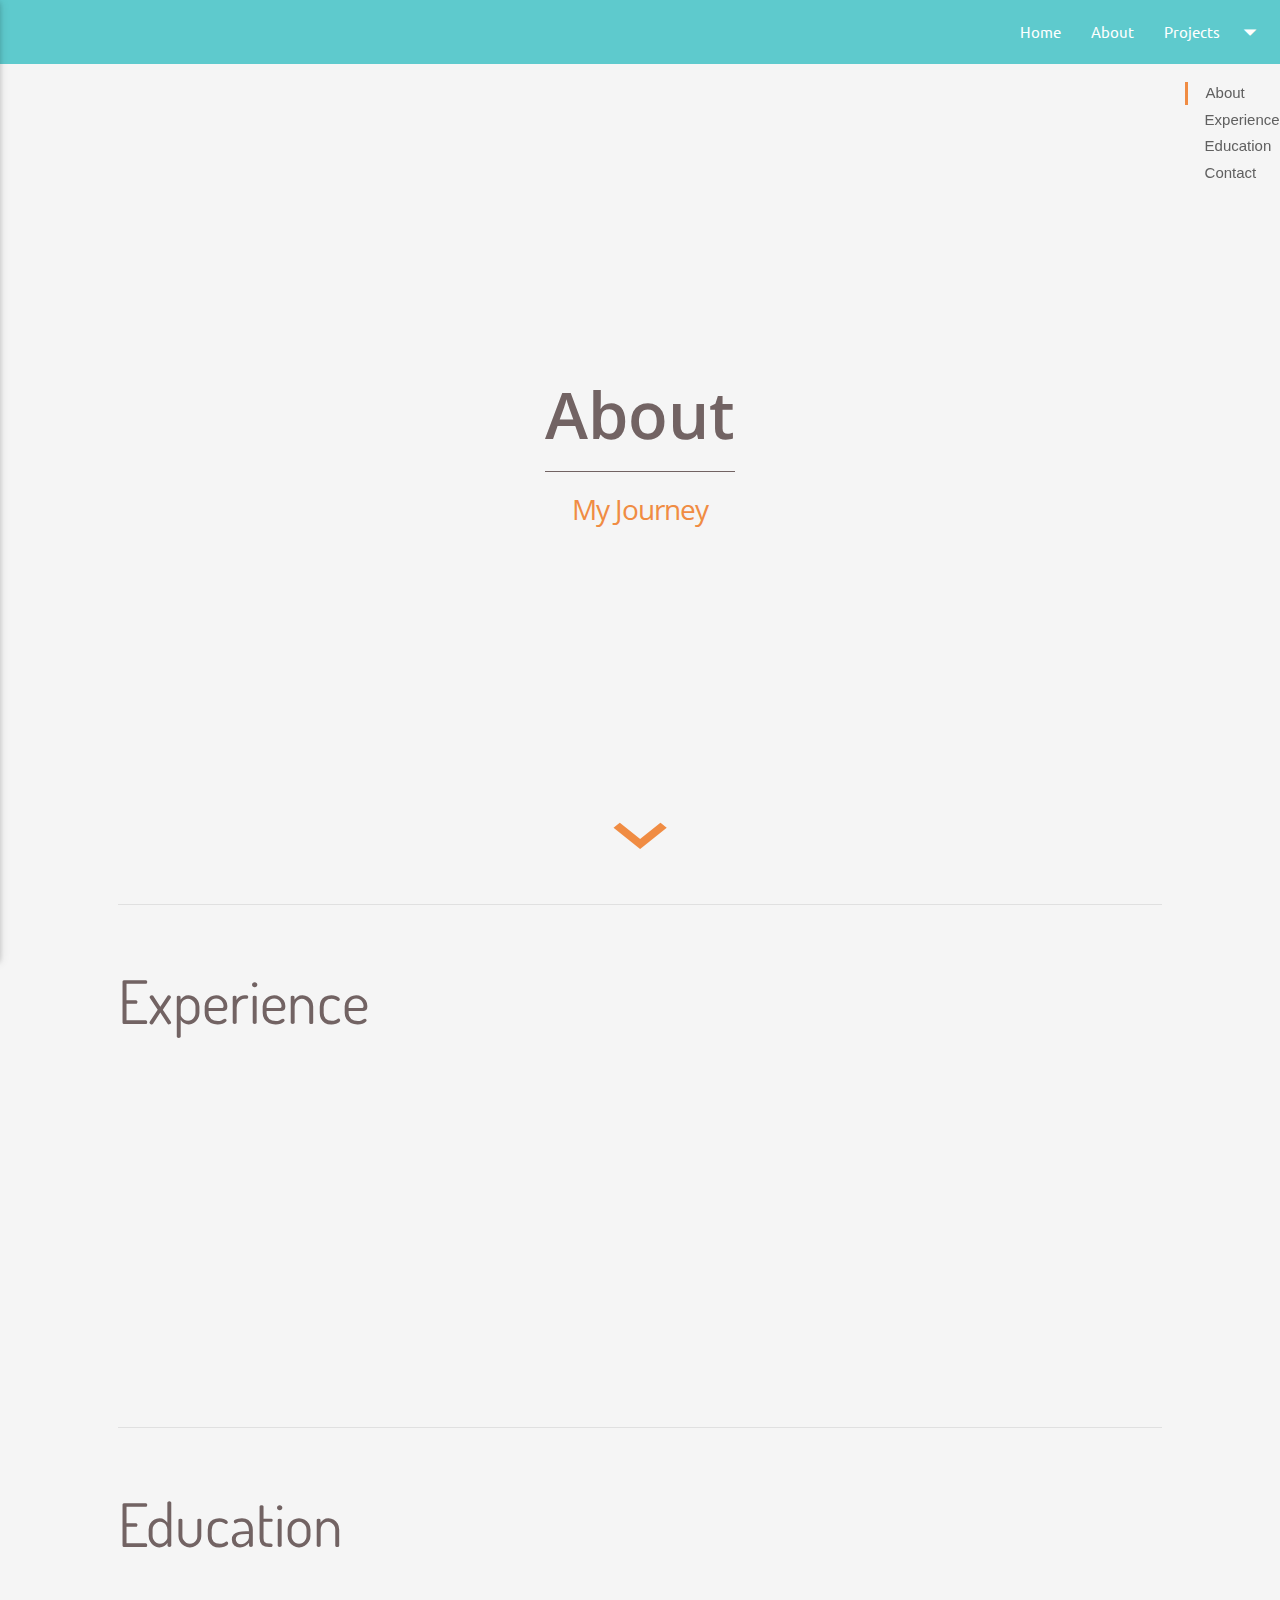
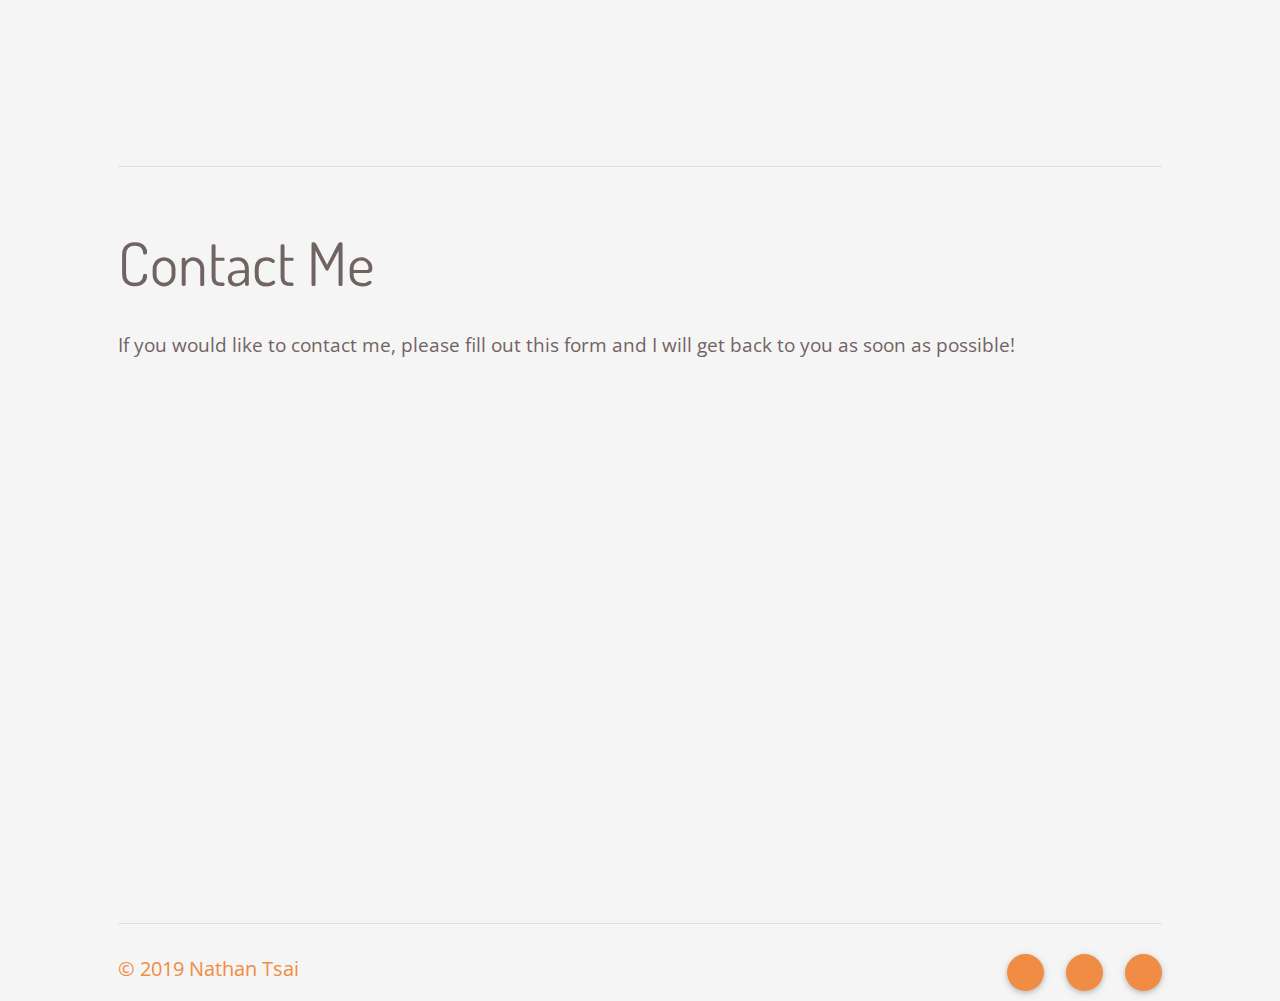
==== about.html @ d1b5c96a "Cleaned up About Me" ====
<!DOCTYPE html>
<html lang="en">

    <!-- Head -->
    <head>
        <!-- Global site tag (gtag.js) - Google Analytics -->
        <script async src="https://www.googletagmanager.com/gtag/js?id=UA-127119073-1"></script>
        <script>
            window.dataLayer = window.dataLayer || [];
            function gtag(){dataLayer.push(arguments);}
            gtag('js', new Date());

            gtag('config', 'UA-127119073-1');
        </script>
        <!-- Resources -->
        <link href="https://fonts.googleapis.com/icon?family=Material+Icons" rel="stylesheet" />
        <link rel="stylesheet" href="lib/font awesome/css/font-awesome.min.css" />
        <link rel="stylesheet" type="text/css" href="https://fonts.googleapis.com/css?family=Ubuntu" />
        <link rel="stylesheet" type="text/css" href="https://fonts.googleapis.com/css?family=Open+Sans" />
        <link rel="stylesheet" type="text/css" href="https://fonts.googleapis.com/css?family=Quicksand" />
        <link rel="stylesheet" type="text/css" href="https://fonts.googleapis.com/css?family=Dosis" />
        <link rel="stylesheet" type="text/css" href="https://fonts.googleapis.com/css?family=Comfortaa" />
        <link rel="stylesheet" type="text/css" href="https://fonts.googleapis.com/css?family=Pontano+Sans" />
        <link rel="stylesheet" type="text/css" href="https://fonts.googleapis.com/css?family=Antic" />
        <link href="https://fonts.googleapis.com/css?family=Oswald:300" rel="stylesheet" />

        <!-- Pinned Tab Image -->
        <link rel="mask-icon" href="images/pinned tab image/square.svg" />

        <!-- Favicon Image -->
        <link rel="shorcut icon" type="image/ico" href="images/pinned tab image/square.png" />
                
        <meta http-equiv="Content-Type" content="text/html; charset=UTF-8" />
        <meta name="viewport" content="width=device-width, initial-scale=1, maximum-scale=1.0" />
        <meta charset='utf-8' />
        <meta content='IE=edge' http-equiv='X-UA-Compatible' />
        <meta content='width=device-width, initial-scale=1' name='viewport' />

        <title>Nathan Tsai</title>

        <!-- CSS -->
        <link href="lib/materialize/css/materialize.css" type="text/css" rel="stylesheet" media="screen,projection" />

        <!-- Fonts and Styles -->
        <link href="css/about.css" type="text/css" rel="stylesheet" />

        <!--  Javascript Resources -->
        <script src="https://ajax.googleapis.com/ajax/libs/jquery/2.1.4/jquery.min.js" type="text/javascript"></script>
        <script src="lib/materialize/js/materialize.js" type="text/javascript"></script>
        <script src="lib/easing/easing.js" type="text/javascript"></script>
        <script src="js/about.js" type="text/javascript"></script>
    </head>

    <!-- Scrollfire Implementation -->
    <script type="text/javascript">
        var options = [
            {selector: '#staggered-Experience', offset: 300, callback: function(el) {
            Materialize.showStaggeredList($(el));
            $("#call-3").velocity({ backgroundColor: "#333", color: "#ef5350" }, {duration: 500});
            } },

            {selector: '#staggered-Mobile-Experience', offset: 150, callback: function(el) {
            Materialize.showStaggeredList($(el));
            $("#call-3").velocity({ backgroundColor: "#333", color: "#ef5350" }, {duration: 500});
            } },

            {selector: '#staggered-Education', offset: 290, callback: function(el) {
            Materialize.showStaggeredList($(el));
            $("#call-3").velocity({ backgroundColor: "#333", color: "#ef5350" }, {duration: 500});
            } },

            {selector: '#staggered-Mobile-Education', offset: 150, callback: function(el) {
            Materialize.showStaggeredList($(el));
            $("#call-3").velocity({ backgroundColor: "#333", color: "#ef5350" }, {duration: 500});
            } },

            {selector: '#staggered-Contact-Form', offset: 300, callback: function(el) {
            Materialize.showStaggeredList($(el));
            $("#call-3").velocity({ backgroundColor: "#333", color: "#ef5350" }, {duration: 500});
            } },

            {selector: '#staggered-Mobile-Contact-Form', offset: 150, callback: function(el) {
            Materialize.showStaggeredList($(el));
            $("#call-3").velocity({ backgroundColor: "#333", color: "#ef5350" }, {duration: 500});
            } }
        ];
        Materialize.scrollFire(options);
    </script>

    <!-- Body -->
    <body class="scrollspy" id="aboutme">

        <!-- Navigation Bar -->
        <div class="navbar-fixed">
            <nav role="navigation">
                <div class="nav-wrapper">
                    <a href="#" data-activates="mobile-demo" class="button-collapse"><i class="material-icons">menu</i></a>
                    
                    <!-- Dropdown Structure -->
                    <div class="ddown">
                        <ul id="projectsDropdown" class="dropdown-content">
                          <li><a href="projects.html#Apps"><font face="Ubuntu">Apps</font><i class="small material-icons right">stay_current_portrait</i></a></li>
                          <li><a href="projects.html#Models"><font face="Ubuntu">Models</font><i class="small material-icons right">timeline</i></a></li>
                          <li><a href="projects.html#Web"><font face="Ubuntu">Web</font><i class="small material-icons right">public</i></a></li>
                          <li><a href="projects.html#Games"><font face="Ubuntu">Games</font><i class="small material-icons right">videogame_asset</i></a></li>
                        </ul>
                    </div>

                    <!-- Navigation Buttons -->
                    <ul class="right hide-on-med-and-down">
                        <li><a href="index.html"><font face="Ubuntu">Home</font></a></li>
                        <li><a href="about.html"><font face="Ubuntu">About</font></a></li>
                        <li><a class="dropdown-button" href="projects.html" data-activates="projectsDropdown"><font face = "Ubuntu">Projects</font><i class="material-icons right">arrow_drop_down</i></a></li>
                    </ul>

                    <!-- Mobile Navigation Buttons -->
                    <ul class="side-nav" id = "mobile-demo">
                        <li><a href="index.html">Home</a></li>
                        <li><a href="about.html">About</a></li>
                        <li><a href="projects.html">Projects</a></li>
                    </ul>
                </div>
            </nav>
        </div>

        <div class="full-screen center-align">
            <h2 class="about-me">About</h2>
            <p class="jff">My Journey</p>
        </div>
        <a class="page-scroll hide-on-med-and-down" href="#experience"><i id="arrow-down" class="material-icons">keyboard_arrow_down</i></a>

        <!-- Table of Contents -->
        <div class="row">
            <div class="col s1"></div>
            <div class="col s10"></div>
            <div class="col s1">
                <div class="toc-wrapper hide-on-med-and-down" id="toc">
                    <ul class="section table-of-contents">
                        <li><a class="page-scroll" href="#aboutme">About</a></li>
                        <li><a class="page-scroll" href="#experience">Experience</a></li>
                        <li><a class="page-scroll" href="#education">Education</a></li>
                        <li><a class="page-scroll" href="#contactme">Contact</a></li>
                    </ul>
                </div>
            </div>            
        </div>

        <!-- Divider -->
        <div class="hide-on-med-and-down row">
            <div class="col l1"></div>
            <div class="col l10">
                <div class="divider"></div>
            </div>
            <div class="col l1"></div>
        </div>
        <div class="row container hide-on-large-only">
            <div class="divider"></div>
        </div>

        <!-- Experience Text -->
        <div class="row">
            <div class="col l1 m1 s0"></div>
            <div class="col l10 m10 s12">
                <h2 class="MyHeader section scrollspy" id="experience">Experience</h2>
                
                <!-- Hide on Mobile Only -->
                <div class="hide-on-med-and-down">
                <ul id="staggered-Experience">
                    <li>
                        <ul class="collapsible collection" data-collapsible="accordion">
                            <li>
                                <div class="collapsible-header"><span class="badge">Aug 2019 – Present</span><i class="material-icons">directions_car</i>Backend Engineer&nbsp |&nbsp Turo</div>
                                <div class="collapsible-body">
                                    <blockquote>
                                        &nbsp Putting the world's 1.5B cars to better use and fundamentally changing the economics of car ownership <br>
                                        &nbsp Visit our <a href="https://turo.com/" target="blank">website</a> for more information
                                    </blockquote>
                                </div>
                            </li>
                    </li>
                    <li>
                            <li>
                                <div class="collapsible-header"><span class="badge">Jun 2018 – Sep 2018</span><i class="material-icons">equalizer</i>Software Engineer Intern&nbsp |&nbsp Qualtrics</div>
                                <div class="collapsible-body">
                                    <blockquote>
                                        &nbsp Summer internship at <a href="https://www.qualtrics.com/" target="blank">Qualtrics</a> working on the CX team <br>
                                        &nbsp Deployed Angular modules for customizable data visualization widgets into production <br>
                                        &nbsp Constructed a generic template generator that dynamically fetches customer-facing data <br>
                                        &nbsp Unit tested Angular components with Mocha and Sinon to achieve 100% test coverage <br>
                                        &nbsp Technologies: Angular, Node, JavaScript, Lodash, Jasmine, Mocha, Chai, JIRA, Git
                                    </blockquote>
                                </div>
                            </li>
                    </li>
                    <li>
                            <li>
                                <div class="collapsible-header"><span class="badge">Apr 2017 – Jun 2018</span><i class="material-icons">security</i>Software Engineer Intern&nbsp |&nbsp Novacoast</div>
                                <div class="collapsible-body">
                                    <blockquote>
                                        &nbsp Built a REST API with Go that queries 2,500+ customer contracts stored in MongoDB <br>
                                        &nbsp Automated customer acquisition processes by integrating with Box and DocuSign APIs <br>
                                        &nbsp Deployed Docker containers to facilitate communication between server and client code <br>
                                        &nbsp Technologies: Golang, JavaScript, Docker, Gitlab, jQuery, Typeahead, HTML, CSS
                                    </blockquote>
                                </div>
                            </li>
                    </li>
                    <li>
                            <li>
                                <div class="collapsible-header"><span class="badge">Sept 2016 – Apr 2017</span><i class="material-icons">filter_drama</i>Web Developer&nbsp |&nbsp The Daily Bruin</div>
                                <div class="collapsible-body">
                                    <blockquote>
                                        &nbsp Transformed research and journalism into informative pages viewed by thousands/day featured on <a href="https://dailybruin.com" target="_blank">The Daily Bruin</a> <br>
                                        &nbsp Designed interactive map elements to allow users to virtually explore UCLA’s campus <br>
                                        &nbsp Implemented lazy loading techniques to dynamically call APIs when data is requested <br>
                                        &nbsp Technologies: JavaScript, jQuery, Bootstrap, Mapbox, Handlebars.js, HTML, CSS
                                    </blockquote>
                                </div>
                            </li>
                    </li>
                    <li>
                            <li>
                                <div class="collapsible-header"><span class="badge">Sept 2015 – Sept 2016</span><i class="material-icons">stay_primary_portrait</i>Mobile Developer&nbsp |&nbsp BuildUCLA</div>
                                <div class="collapsible-body">
                                    <blockquote>
                                        &nbsp Designed the official <a href="https://itunes.apple.com/us/app/ucla-library-system/id1146323952?mt=8" target="blank">UCLA Library App</a> that provides users with real-time catalog data <br>
                                        &nbsp Technologies: Swift 3, Alamofire, GoogleMaps SDK, Google Analytics, CocoaPods 
                                    </blockquote>
                                </div>
                            </li>
                    </li>
                    <li>
                            <li>
                                <div class="collapsible-header"><span class="badge">Jun 2015 – Sep 2015</span><i class="material-icons">call</i>Customer Care Intern&nbsp |&nbsp Citrix Systems</div>
                                <div class="collapsible-body">
                                    <blockquote>
                                        &nbsp Managed a wide workforce of customer care agents with the <a href="https://www.salesforce.com" target="_blank">Salesforce</a> platform <br>
                                        &nbsp Created daily and weekly analytical reports that improved the productivity of the department <br>        
                                        &nbsp Evaluated calls and assessed the effectiveness of the agents’ customer service <br>     
                                        &nbsp Developed training techniques to achieve higher customer satisfaction
                                    </blockquote>
                                </div>
                            </li>
                        </ul>
                    </li>
                </ul>
                </div>

                <!-- Hide on Desktop -->
                <div class="hide-on-large-only">
                <ul id="staggered-Mobile-Experience">
                    <li>
                        <ul class="collapsible collection" data-collapsible="accordion">
                            <li>
                                <div class="collapsible-header"><span class=""></span><i class="material-icons">directions_car</i>Backend Engineer&nbsp |&nbsp Turo</div>
                                <div class="collapsible-body">
                                    <blockquote>
                                        Putting the world's 1.5B cars to better use and fundamentally changing the economics of car ownership <br>
                                        Visit our <a href="https://turo.com/" target="blank">website</a> for more information
                                    </blockquote>
                                </div>
                            </li>
                    </li>
                    <li>
                            <li>
                                <div class="collapsible-header"><span class=""></span><i class="material-icons">equalizer</i>Software Engineer Intern&nbsp |&nbsp Qualtrics</div>
                                <div class="collapsible-body">
                                    <blockquote>
                                        Summer internship at <a href="https://www.qualtrics.com/" target="blank">Qualtrics</a> working on the CX team <br>
                                        Deployed Angular modules for customizable data visualization widgets into production <br>
                                        Constructed a generic template generator that dynamically fetches customer-facing data <br>
                                        Unit tested Angular components with Mocha and Sinon to achieve 100% test coverage <br>
                                        Technologies: Angular, Node, JavaScript, Lodash, Jasmine, Mocha, Chai, JIRA, Git
                                    </blockquote>
                                </div>
                            </li>
                    </li>
                    <li>
                            <li>
                                <div class="collapsible-header"><span class=""></span><i class="material-icons">security</i>Software Engineer Intern&nbsp |&nbsp Novacoast</div>
                                <div class="collapsible-body">
                                    <blockquote>
                                        Built a REST API with Go that queries 2,500+ customer contracts stored in MongoDB <br>
                                        Automated customer acquisition processes by integrating with Box and DocuSign APIs <br>
                                        Deployed Docker containers to facilitate communication between server and client code <br>
                                        Technologies: Golang, JavaScript, Docker, Gitlab, jQuery, Typeahead, HTML, CSS
                                    </blockquote>
                                </div>
                            </li>
                    </li>
                    <li>
                            <li>
                                <div class="collapsible-header"><span class=""></span><i class="material-icons">filter_drama</i>Web Developer&nbsp |&nbsp The Daily Bruin</div>
                                <div class="collapsible-body">
                                    <blockquote>
                                        Transformed research and journalism into informative pages viewed by thousands/day featured on <a href="https://dailybruin.com" target="_blank">The Daily Bruin</a> <br>
                                        Designed interactive map elements to allow users to virtually explore UCLA’s campus <br>
                                        Implemented lazy loading techniques to dynamically call APIs when data is requested <br>
                                        Technologies: JavaScript, jQuery, Bootstrap, Mapbox, Handlebars.js, HTML, CSS
                                    </blockquote>
                                </div>
                            </li>
                    </li>
                    <li>
                            <li>
                                <div class="collapsible-header"><span class=""></span><i class="material-icons">stay_primary_portrait</i>Mobile Developer&nbsp |&nbsp BuildUCLA</div>
                                <div class="collapsible-body">
                                    <blockquote>
                                        Designed the official <a href="https://itunes.apple.com/us/app/ucla-library-system/id1146323952?mt=8" target="blank">UCLA Library App</a> that provides users with real-time catalog data <br>
                                        Technologies: Swift 3, Alamofire, GoogleMaps SDK, Google Analytics, CocoaPods 
                                    </blockquote>
                                </div>
                            </li>
                    </li>
                    <li>
                            <li>
                                <div class="collapsible-header"><span class=""></span><i class="material-icons">call</i>Customer Care Intern&nbsp |&nbsp Citrix Systems</div>
                                <div class="collapsible-body">
                                    <blockquote>
                                        Managed a wide workforce of customer care agents with the <a href="https://www.salesforce.com" target="_blank">Salesforce</a> platform <br>
                                        Created daily and weekly analytical reports that improved the productivity of the department <br>        
                                        Evaluated calls and assessed the effectiveness of the agents’ customer service <br>     
                                        Developed training techniques to achieve higher customer satisfaction
                                    </blockquote>
                                </div>
                            </li>
                        </ul>
                    </li>
                </ul>
                </div>
            </div>
            <div class="col l1 m1 s0"></div>
        </div>

        <!-- Divider -->
        <br></br>
        <div class="hide-on-med-and-down row">
            <div class="col l1"></div>
            <div class="col l10">
                <div class="divider"></div>
            </div>
            <div class="col l1"></div>
        </div>
        <div class="row container hide-on-large-only">
            <div class="divider"></div>
        </div>

        <!-- Education Text -->
        <div class="row">
            <div class="col l1 m1 s0"></div>
            <div class="col l10 m10 s12">
                <h2 class="MyHeader section scrollspy" id="education">Education</h2>
                
                <!-- Hide on Mobile Only -->
                <div class="hide-on-med-and-down">
                <ul id="staggered-Education">
                    <li>
                        <ul class="collapsible collection" data-collapsible="accordion">
                            <li>
                                <div class="collapsible-header"><span class="badge">Sep 2015 – Jun 2019</span><i class="material-icons">school</i>University of California, Los Angeles&nbsp |&nbsp Computer Science</div>
                                <div class="collapsible-body">
                                    <blockquote>           
                                        &nbspGPA: <b>3.64</b> <br>                                
                                        &nbspJoined <a href="https://thetataubruins.org" target="blank">Theta Tau</a>, UCLA's professional co-ed engineering fraternity, which strives for excellence in professionalism, service, and brotherhood <br>
                                        &nbspAttended <a href="https://lahacks.com" target="blank">LA Hacks</a>, an annual 36 hour hackathon, creating a <a href="https://nwtsai.github.io/MarkItPlace/" target="blank">web application</a> from scratch with a team of 3 other UCLA students<br>
                                        &nbspHosted <a href="https://www.ideahacks.la/" target="blank">IDEAHacks</a> (hardware hackathon), community service events to support charities, and professional development workshops <br>
                                        &nbspPerformed on a <a href="https://foundationschoreography.com" target="_blank">Foundations</a> team, where I learned the fundamentals of hip hop and explored its culture <br>
                                        &nbspParticipated in an <a href="https://www.recreation.ucla.edu/competitivesports" target="_blank">Intramural</a> basketball league, where I compete against other UCLA students on a weekly basis
                                    </blockquote>
                                </div>
                            </li>
                    </li>
                    <li>
                            <li>
                                <div class="collapsible-header"><span class="badge">Aug 2011 – Jun 2015</span><i class="material-icons">settings</i>Dos Pueblos High School&nbsp |&nbsp Engineering</div>
                                <div class="collapsible-body">
                                    <blockquote>
                                        &nbspGPA: <b>4.76</b> <br>  
                                        &nbspQualified for the <a href="https://www.firstinspires.org/robotics/frc/" target="_blank">First Robotics Competition</a> (FRC) national championships by winning two state-wide competitions <br>
                                        &nbspAccepted into <a href="https://dpengineering.org/" target="_blank">DPEA</a>, a competitive, hands-on program designed to mentor hand-picked students in the multidisciplinary fields of engineering <br >
                                        &nbspOrganized events for the Asian Student Alliance (ASA) including fundraisers, cultural celebration events, and club trips
                                    </blockquote>
                                </div>
                            </li>
                    </li>
                </ul>
                </div>

                <!-- Hide on Desktop -->
                <div class="hide-on-large-only">
                <ul id="staggered-Mobile-Education">
                    <li>
                        <ul class="collapsible collection" data-collapsible="accordion">
                            <li>
                                <div class="collapsible-header"><span class=""></span><i class="material-icons">school</i>UCLA&nbsp |&nbsp Computer Science</div>
                                <div class="collapsible-body">
                                    <blockquote>      
                                        GPA: <b>3.64</b> <br>                                          
                                        Joined <a href="https://thetataubruins.org" target="blank">Theta Tau</a>, UCLA's professional co-ed engineering fraternity, which strives for excellence in professionalism, service, and brotherhood <br>
                                        Attended <a href="https://lahacks.com" target="blank">LA Hacks</a>, an annual 36 hour hackathon, creating a <a href="https://nwtsai.github.io/MarkItPlace/" target="blank">web application</a> from scratch with a team of 3 other UCLA students<br>
                                        Hosted <a href="https://www.ideahacks.la/" target="blank">IDEAHacks</a> (hardware hackathon), community service events to support charities, and professional development workshops <br>
                                        Performed on a <a href="https://foundationschoreography.com" target="_blank">Foundations</a> team, where I learned the fundamentals of hip hop and explored its culture <br>
                                        Participated in an <a href="https://www.recreation.ucla.edu/competitivesports" target="_blank">Intramural</a> basketball league, where I compete against other UCLA students on a weekly basis
                                    </blockquote>
                                </div>
                            </li>
                    </li>
                    <li>
                            <li>
                                <div class="collapsible-header"><span class=""></span><i class="material-icons">settings</i>Dos Pueblos High School&nbsp |&nbsp Engineering</div>
                                <div class="collapsible-body">
                                    <blockquote>
                                        GPA: <b>4.76</b> <br>
                                        Qualified for the <a href="https://www.firstinspires.org/robotics/frc/" target="_blank">First Robotics Competition</a> (FRC) national championships by winning two state-wide competitions <br>
                                        Accepted into <a href="https://dpengineering.org/" target="_blank">DPEA</a>, a competitive, hands-on program designed to mentor hand-picked students in the multidisciplinary fields of engineering <br >
                                        Organized events for the Asian Student Alliance (ASA) including fundraisers, cultural celebration events, and club trips
                                    </blockquote>
                                </div>
                            </li>
                    </li>
                </ul>
                </div>
            </div>
            <div class="col l1 m1 s0"></div>
        </div>

        <!-- Divider -->
        <br></br>
        <div class="hide-on-med-and-down row">
            <div class="col l1"></div>
            <div class="col l10">
                <div class="divider"></div>
            </div>
            <div class="col l1"></div>
        </div>
        <div class="row container hide-on-large-only">
            <div class="divider"></div>
        </div>

        <!-- Contact Me Text -->
        <div class="row">
            <div class="col l1 m1 s0"></div>
            <div class="col l10 m10 s12">
                <div style="display: inline-block; text-align: justify;">
                    <h2 class = "MyHeader section scrollspy" id="contactme">Contact Me</h2>
                    <p class="MyBody">If you would like to contact me, please fill out this form and I will get back to you as soon as possible!</p>
                </div>
            </div>
            <div class="col l1 m1 s0"></div>
        </div>

        <!-- Contact Me Form, Hide on Mobile-->
        <div class="hide-on-med-and-down">
        <div class="row">
            <div class="col l1"></div>
            <div class="col l10">
                <ul id ="staggered-Contact-Form">
                    <form id ="foo" class="col s12">

                        <div class="row">

                            <!-- Name Section -->
                            <li>
                            <div class="input-field col s12 m6 l6">
                              <i class="material-icons prefix">assignment_ind</i>
                                <input id="name" type="text">
                                <label for="name">Name</label>
                            </div>
                            </li>

                            <!-- Email Section -->
                            <li>
                            <div class="input-field col s12 m6 l6">
                              <i class="material-icons prefix">email</i>
                              <input id="email" type="text">
                              <label for="email">Email</label>
                            </div>
                            </li>

                        </div>

                        <!-- Subject Section -->
                        <div class="row">

                            <li>
                            <div class="input-field col s12">
                              <i class="material-icons prefix">assignment</i>
                              <textarea id="subject" type="text" length="100" class="materialize-textarea"></textarea>
                              <label for="subject">Subject</label>
                            </div>
                            </li>

                        </div>

                        <!-- Message Section -->
                        <div class="row">

                            <li>
                            <div class="input-field col s12">
                              <i class="material-icons prefix">chat</i>
                              <textarea id="message" text="text" length="300" class="materialize-textarea"></textarea>
                              <label for="message">Message</label>
                            </div>
                            </li>

                        </div>

                        <!-- Button -->
                        <div class="row">

                            <li>
                            <div class="col l2 m12 s12">
                                <div id="success"></div>
                                <a onclick="Materialize.toast('Your message has been sent.', 4000)" type="submit" class="btn submit-btn waves-effect waves-light z-depth-1">Submit<i class="material-icons right">send</i></a>
                            </div>
                            <div class="col l10 m0 s0"></div>
                            </li>

                        </div>

                    </form>
                </ul>
            </div>
            <div class="col l1"></div>
        </div>
        </div>

        <!-- Contact Me Form, Hide on Desktop -->
        <div class="hide-on-large-only">
        <div class="row">
           
        <ul id ="staggered-Mobile-Contact-Form">
            <form id ="foo" class="col s12">

                <!-- Vertical Phone Contact Me Form -->
                <div class="hide-on-med-only">
                <div class="row">

                    <!-- Name Section -->
                    <li>
                    <div class="input-field col s12">
                      <i class="material-icons prefix">assignment_ind</i>
                        <input id="name" type="text">
                        <label for="name">Name</label>
                    </div>
                    </li>

                    <!-- Email Section -->
                    <li>
                    <div class="input-field col s12">
                      <i class="material-icons prefix">email</i>
                      <input id="email" type="text">
                      <label for="email">Email</label>
                    </div>
                    </li>

                </div>

                <!-- Subject Section -->
                <div class="row">

                    <li>
                    <div class="input-field col s12">
                      <i class="material-icons prefix">assignment</i>
                      <textarea id="subject" type="text" length="100" class="materialize-textarea"></textarea>
                      <label for="subject">Subject</label>
                    </div>
                    </li>

                </div>

                <!-- Message Section -->
                <div class="row">

                    <li>
                    <div class="input-field col s12">
                      <i class="material-icons prefix">chat</i>
                      <textarea id="message" text="text" length="300" class="materialize-textarea"></textarea>
                      <label for="message">Message</label>
                    </div>
                    </li>

                </div>

                <!-- Button -->
                <div class="row">

                    <li>
                    <div class="col s12 center-align">
                        <div id="success"></div>
                        <a onclick="Materialize.toast('Your message has been sent.', 4000)" type="submit" class="btn submit-btn waves-effect waves-light z-depth-1">Submit<i class="material-icons right">send</i></a>
                    </div>
                    </li>

                </div>
                </div>

                <!-- Horizontal Phone Contact Me Form -->
                <div class="hide-on-small-only">
                <div class="row">
                    <div class="col m1"></div>

                    <div class="col m10">
                    <!-- Name Section -->
                    <li>
                    <div class="input-field col s12 m6 l6">
                      <i class="material-icons prefix">assignment_ind</i>
                        <input id="name" type="text">
                        <label for="name">Name</label>
                    </div>
                    </li>

                    <!-- Email Section -->
                    <li>
                    <div class="input-field col s12 m6 l6">
                      <i class="material-icons prefix">email</i>
                      <input id="email" type="text">
                      <label for="email">Email</label>
                    </div>
                    </li>

                    </div>

                    <div class="col m1"></div>
                </div>

                <!-- Subject Section -->
                <div class="row">
                    <div class="col m1"></div>

                    <div class="col m10">
                    <li>
                    <div class="input-field col s12">
                      <i class="material-icons prefix">assignment</i>
                      <textarea id="subject" type="text" length="100" class="materialize-textarea"></textarea>
                      <label for="subject">Subject</label>
                    </div>
                    </li>
                    </div>

                    <div class="col m1"></div>
                </div>

                <!-- Message Section -->
                <div class="row">
                    <div class="col m1"></div>

                    <div class="col m10">
                    <li>
                    <div class="input-field col s12">
                      <i class="material-icons prefix">chat</i>
                      <textarea id="message" text="text" length="300" class="materialize-textarea"></textarea>
                      <label for="message">Message</label>
                    </div>
                    </li>
                    </div>

                    <div class="col m1"></div>
                </div>

                <!-- Button -->
                <div class="row">

                    <li>
                    <div class="col m1"></div>
                    <div class="col m10">
                        <div id="success"></div>
                        <a onclick="Materialize.toast('Your message has been sent.', 4000)" type="submit" class="btn submit-btn waves-effect waves-light z-depth-1">Submit<i class="material-icons right">send</i></a>
                    </div>
                    <div class="col m1"></div>
                    </li>

                </div>

                </div>
            </form>
        </ul>
        
        </div>
        </div>

        <!-- Divider -->
        <div class="row hide-on-med-and-down">
            <div class="col l1"></div>
            <div class="col l10">
                <br></br>
                <div class="divider"></div>
            </div>
            <div class="col l1"></div>
        </div>
        <div class="row container hide-on-large-only">
            <div class="divider"></div>
        </div>

        <!-- Footer -->
        <div class="row hide-on-med-and-down">
            <div class="col m1"></div>
            <div class="col m5 footer left-align">
                © 2019 Nathan Tsai
            </div>
            <div class="col m5 footer right-align">                
                <a class="btn waves-effect waves-light btn-floating z-depth-1" href="https://www.facebook.com/nathanwtsai" target="_blank"><i class="fa fa-facebook"></i></a>
                <a class="btn waves-effect waves-light btn-floating z-depth-1" href="https://www.instagram.com/nathantsai" target="_blank"><i class="fa fa-instagram"></i></a>
                <a class="btn waves-effect waves-light btn-floating z-depth-1" href="https://www.soundcloud.com/nwtsai" target="_blank"><i class="fa fa-soundcloud"></i></a>
            </div>
            <div class="col m1"></div>
        </div>
        <div class="row hide-on-small-only hide-on-large-only" style="margin-bottom: 20px;">
            <div class="col m1"></div>
            <div class="col m5 footer left-align">
                © 2019 Nathan Tsai
            </div>
            <div class="col m5 footer right-align">                
                <a class="btn waves-effect waves-light btn-floating z-depth-1" href="https://www.facebook.com/nathanwtsai" target="_blank"><i class="fa fa-facebook"></i></a>
                <a class="btn waves-effect waves-light btn-floating z-depth-1" href="https://www.instagram.com/nathantsai" target="_blank"><i class="fa fa-instagram"></i></a>
                <a class="btn waves-effect waves-light btn-floating z-depth-1" href="https://www.soundcloud.com/nwtsai" target="_blank"><i class="fa fa-soundcloud"></i></a>
            </div>
            <div class="col m1"></div>
        </div>
        <div class="row container hide-on-med-and-up">
            <div class="col s12 footer center-align">
                <a class="btn waves-effect waves-light btn-floating z-depth-1" href="https://www.facebook.com/nathanwtsai" target="_blank"><i class="fa fa-facebook"></i></a>
                <a class="btn waves-effect waves-light btn-floating z-depth-1" href="https://www.instagram.com/nathantsai" target="_blank"><i class="fa fa-instagram"></i></a>
                <a class="btn waves-effect waves-light btn-floating z-depth-1" href="https://www.soundcloud.com/nwtsai" target="_blank"><i class="fa fa-soundcloud"></i></a>
            </div>
            <div class="col s12 footer center-align">
                © 2019 Nathan Tsai
            </div>
        </div>
    </body>
</html>
---- css/about.css ----
/* Variables */
:root {
    --orange: #f08c43;
    --darkgrey: #726363;
    --teal: #5ecacd;
    --lightgrey: #f5f5f5;
}

/* Body */
body {
    background-color: var(--lightgrey);
    height: 100vh;
}

/* Nav and Dropdown */
nav {
    box-shadow: none !important;
    background-color: var(--teal) !important;
    position: absolute;
    top: 0px;
}

nav ul li:hover {
    background-color: var(--darkgrey) !important;
}

.dropdown-content {
    background-color: var(--teal) !important;
}

/* Initial Fullscreen Content */
.full-screen {
    height: 91vh;
}

/* Mobile Only */
.about-me {
    font-size: 45px;
    color: var(--darkgrey);
    font-family: "Open Sans";
    font-weight: 600;
    padding-bottom: 20px;
    border-bottom: 1px solid var(--darkgrey);
    margin-top: 30vh;
    display: inline-block;
    letter-spacing: -1px;
}
.jff {
    font-size: 24px;
    color: var(--orange);
    font-family: "Open Sans";
    letter-spacing: -1px;
    font-weight: 0;
    margin-top: -5px;
}
#arrow-down {
    position: absolute;
    bottom: 20px;
    font-size: 85px;
    left: 50%;
    transform: translateX(-50%) scale(1.25, 1);
}

/* Footer */
.footer {
    margin-top: 10px;
    margin-bottom: 10px;
    font-size: 16px;
    font-family: "Open Sans";
    color: var(--orange);
}
.footer i {
    font-size: 20px;
}
.footer a {
    color: var(--lightgrey);
    background-color: var(--orange) !important;
}
.footer a + a {
    margin-left: 17px;
}

/* Custom Header Format For Each Section */
.MyHeader {
    font-size: 60px;
    font-family: "Dosis";
    color: var(--darkgrey);
    text-align: center;
    position: relative;
}

/* Custom Body Format */
.MyBody {
    font-size: 19px;
    font-family: "Open Sans";
    color: var(--darkgrey);
    position: relative;
}

a {
    color: var(--orange);
}

/* Collapsible Format */
.collapsible-body {
    padding-left: 1.83em;
}
.collapsible-header i {
    color: var(--orange);
}
.collapsible-header, .collapsible-body, .badge, .collapsible-body blockquote {
    color: var(--darkgrey);
}

/* Table of Contents */
#toc {
    position: relative;
}

/* Class for when element is above threshold */
.pin-top {
    position: relative;
}

/* Class for when element is below threshold */
.pin-bottom {
    position: relative;
}

/* Class for when element is pinned */
.pinned {
    position: fixed !important;
}

/* Coursework Table Format */
tbody, thead {
    color: var(--darkgrey);
}
thead {
    color: var(--orange);
}

/* INPUT FIELDS */

/* Label Color */
input[type="text"] + label {
    pointer-events: none;
    * {
        pointer-events: all;
    }
}
.input-field label {
    color: var(--darkgrey);
}
.input-field label.active {
    color: var(--orange);
}

/* Label Focus Color */
.input-field input[type=text]:focus + label {
    color: var(--orange);
}

/* Label Underline Focus Color */
.input-field input[type=text]:focus {
    border-bottom: 1px solid var(--orange);
    box-shadow: 0 1px 0 0 var(--orange);
}

/* Valid color */
.input-field input[type=text].valid {
    border-bottom: 1px solid var(--orange);
    box-shadow: 0 1px 0 0 var(--orange);
}

/* Invalid Color */
.input-field input[type=text].invalid {
    border-bottom: 1px solid #000;
    box-shadow: 0 1px 0 0 #000;
}

/* Icon Prefix Focus Color */
.input-field .prefix.active {
    color: var(--orange);
}
.prefix {
    color: var(--darkgrey);
}

.character-counter {
    color: var(--darkgrey);
}

/* Initialize list class to be invisible for ScrollFire Effect */
#staggered-Experience li, #staggered-Mobile-Experience li, 
#staggered-Education li, #staggered-Mobile-Education li,
#staggered-Contact-Form li, #staggered-Mobile-Contact-Form li {
    opacity: 0;
}

.h2 {
    text-align: left;
}

.submit-btn {
    background-color: var(--orange);
    color: var(--lightgrey);
}

/* Desktop */
@media only screen and (min-width: 415px) {
    .about-me {
        font-size: 65px;
        margin-top: 35vh;
        letter-spacing: 0px;
    }
    .jff {
        font-size: 28px;
    }
    .MyHeader {
        text-align: left;
    }
    .footer {
        font-size: 20px;
    }
}
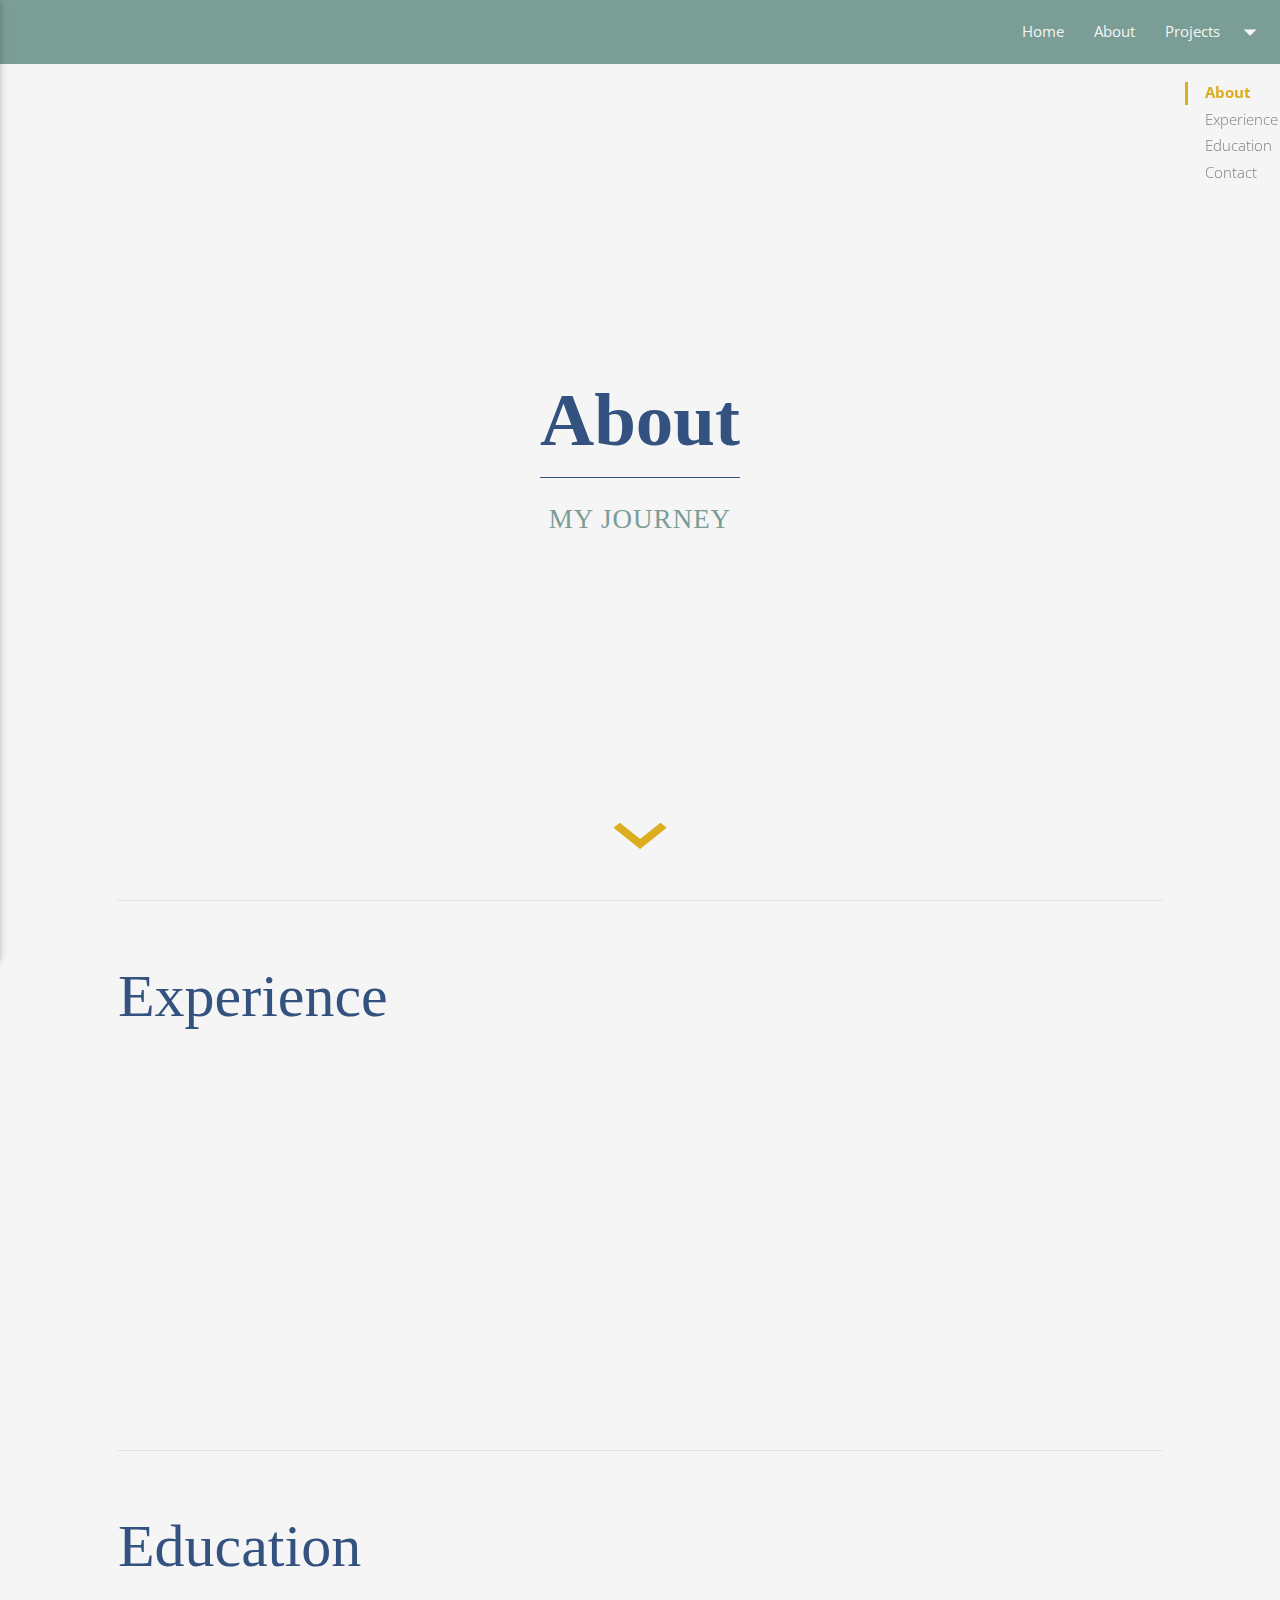
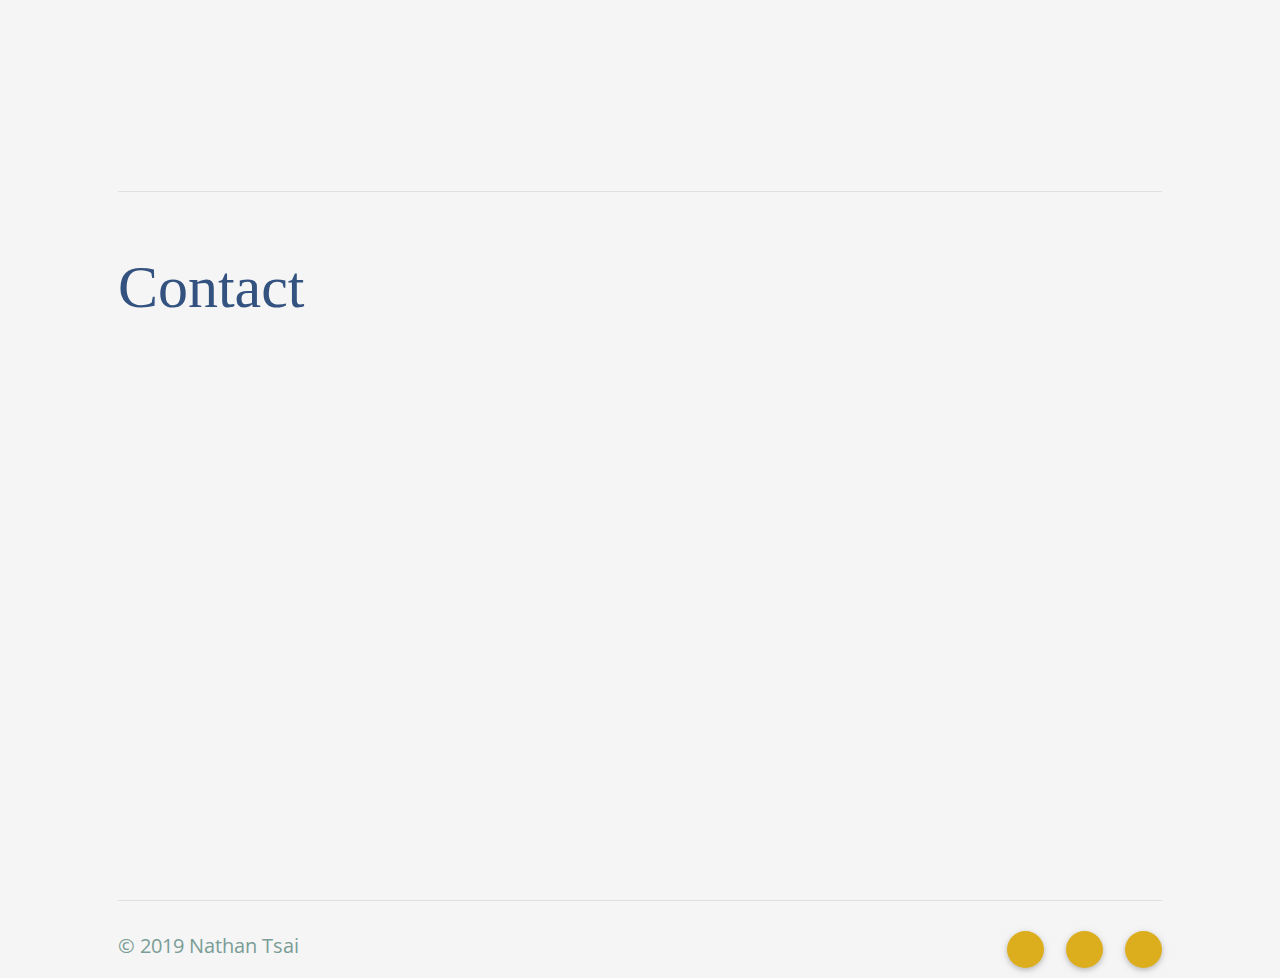
==== commit 9ef1bf7a: "Updated color scheme" ====
--- a/about.html
+++ b/about.html
@@ -16,13 +16,7 @@
         <link href="https://fonts.googleapis.com/icon?family=Material+Icons" rel="stylesheet" />
         <link rel="stylesheet" href="lib/font awesome/css/font-awesome.min.css" />
         <link rel="stylesheet" type="text/css" href="https://fonts.googleapis.com/css?family=Ubuntu" />
-        <link rel="stylesheet" type="text/css" href="https://fonts.googleapis.com/css?family=Open+Sans" />
-        <link rel="stylesheet" type="text/css" href="https://fonts.googleapis.com/css?family=Quicksand" />
-        <link rel="stylesheet" type="text/css" href="https://fonts.googleapis.com/css?family=Dosis" />
-        <link rel="stylesheet" type="text/css" href="https://fonts.googleapis.com/css?family=Comfortaa" />
-        <link rel="stylesheet" type="text/css" href="https://fonts.googleapis.com/css?family=Pontano+Sans" />
-        <link rel="stylesheet" type="text/css" href="https://fonts.googleapis.com/css?family=Antic" />
-        <link href="https://fonts.googleapis.com/css?family=Oswald:300" rel="stylesheet" />
+        <link rel="stylesheet" type="text/css" href="https://fonts.googleapis.com/css?family=Open+Sans:300,400,500,600,700" />
 
         <!-- Pinned Tab Image -->
         <link rel="mask-icon" href="images/pinned tab image/square.svg" />
@@ -99,25 +93,25 @@
                     <!-- Dropdown Structure -->
                     <div class="ddown">
                         <ul id="projectsDropdown" class="dropdown-content">
-                          <li><a href="projects.html#Apps"><font face="Ubuntu">Apps</font><i class="small material-icons right">stay_current_portrait</i></a></li>
-                          <li><a href="projects.html#Models"><font face="Ubuntu">Models</font><i class="small material-icons right">timeline</i></a></li>
-                          <li><a href="projects.html#Web"><font face="Ubuntu">Web</font><i class="small material-icons right">public</i></a></li>
-                          <li><a href="projects.html#Games"><font face="Ubuntu">Games</font><i class="small material-icons right">videogame_asset</i></a></li>
+                          <li><a href="projects.html#Apps"><span class="MyNav">Apps</span><i class="small material-icons right">stay_current_portrait</i></a></li>
+                          <li><a href="projects.html#Models"><span class="MyNav">Models</span><i class="small material-icons right">timeline</i></a></li>
+                          <li><a href="projects.html#Web"><span class="MyNav">Web</span><i class="small material-icons right">public</i></a></li>
+                          <li><a href="projects.html#Games"><span class="MyNav">Games</span><i class="small material-icons right">videogame_asset</i></a></li>
                         </ul>
                     </div>
 
                     <!-- Navigation Buttons -->
                     <ul class="right hide-on-med-and-down">
-                        <li><a href="index.html"><font face="Ubuntu">Home</font></a></li>
-                        <li><a href="about.html"><font face="Ubuntu">About</font></a></li>
-                        <li><a class="dropdown-button" href="projects.html" data-activates="projectsDropdown"><font face = "Ubuntu">Projects</font><i class="material-icons right">arrow_drop_down</i></a></li>
+                        <li><a class="MyNav" href="index.html">Home</a></li>
+                        <li><a class="MyNav" href="about.html">About</a></li>
+                        <li><a class="MyNav dropdown-button" href="projects.html" data-activates="projectsDropdown">Projects<i class="material-icons right">arrow_drop_down</i></a></li>
                     </ul>
 
                     <!-- Mobile Navigation Buttons -->
                     <ul class="side-nav" id = "mobile-demo">
-                        <li><a href="index.html">Home</a></li>
-                        <li><a href="about.html">About</a></li>
-                        <li><a href="projects.html">Projects</a></li>
+                        <li><a class="MyNav" href="index.html">Home</a></li>
+                        <li><a class="MyNav" href="about.html">About</a></li>
+                        <li><a class="MyNav" href="projects.html">Projects</a></li>
                     </ul>
                 </div>
             </nav>
@@ -125,25 +119,9 @@
 
         <div class="full-screen center-align">
             <h2 class="about-me">About</h2>
-            <p class="jff">My Journey</p>
+            <p class="jff">MY JOURNEY</p>
         </div>
         <a class="page-scroll hide-on-med-and-down" href="#experience"><i id="arrow-down" class="material-icons">keyboard_arrow_down</i></a>
-
-        <!-- Table of Contents -->
-        <div class="row">
-            <div class="col s1"></div>
-            <div class="col s10"></div>
-            <div class="col s1">
-                <div class="toc-wrapper hide-on-med-and-down" id="toc">
-                    <ul class="section table-of-contents">
-                        <li><a class="page-scroll" href="#aboutme">About</a></li>
-                        <li><a class="page-scroll" href="#experience">Experience</a></li>
-                        <li><a class="page-scroll" href="#education">Education</a></li>
-                        <li><a class="page-scroll" href="#contactme">Contact</a></li>
-                    </ul>
-                </div>
-            </div>            
-        </div>
 
         <!-- Divider -->
         <div class="hide-on-med-and-down row">
@@ -169,9 +147,14 @@
                     <li>
                         <ul class="collapsible collection" data-collapsible="accordion">
                             <li>
-                                <div class="collapsible-header"><span class="badge">Aug 2019 – Present</span><i class="material-icons">directions_car</i>Backend Engineer&nbsp |&nbsp Turo</div>
-                                <div class="collapsible-body">
-                                    <blockquote>
+                                <div class="MyBody collapsible-header">
+                                    <i class="material-icons">directions_car</i>
+                                    Backend Engineer
+                                    <span class="MyBadge new badge" data-badge-caption="">Turo</span>
+                                    <span class="badge">Aug 2019 – Present</span>
+                                </div>
+                                <div class="collapsible-body">
+                                    <blockquote class="MyBody">
                                         &nbsp Putting the world's 1.5B cars to better use and fundamentally changing the economics of car ownership <br>
                                         &nbsp Visit our <a href="https://turo.com/" target="blank">website</a> for more information
                                     </blockquote>
@@ -180,9 +163,14 @@
                     </li>
                     <li>
                             <li>
-                                <div class="collapsible-header"><span class="badge">Jun 2018 – Sep 2018</span><i class="material-icons">equalizer</i>Software Engineer Intern&nbsp |&nbsp Qualtrics</div>
-                                <div class="collapsible-body">
-                                    <blockquote>
+                                <div class="MyBody collapsible-header">
+                                    <i class="material-icons">equalizer</i>
+                                    Software Engineer Intern
+                                    <span class="MyBadge new badge" data-badge-caption="">Qualtrics</span>
+                                    <span class="badge">Jun 2018 – Sep 2018</span>
+                                </div>
+                                <div class="collapsible-body">
+                                    <blockquote class="MyBody">
                                         &nbsp Summer internship at <a href="https://www.qualtrics.com/" target="blank">Qualtrics</a> working on the CX team <br>
                                         &nbsp Deployed Angular modules for customizable data visualization widgets into production <br>
                                         &nbsp Constructed a generic template generator that dynamically fetches customer-facing data <br>
@@ -194,9 +182,14 @@
                     </li>
                     <li>
                             <li>
-                                <div class="collapsible-header"><span class="badge">Apr 2017 – Jun 2018</span><i class="material-icons">security</i>Software Engineer Intern&nbsp |&nbsp Novacoast</div>
-                                <div class="collapsible-body">
-                                    <blockquote>
+                                <div class="MyBody collapsible-header">
+                                    <i class="material-icons">security</i>
+                                    Software Engineer Intern
+                                    <span class="MyBadge new badge" data-badge-caption="">Novacoast</span>
+                                    <span class="badge">Apr 2017 – Jun 2018</span>
+                                </div>
+                                <div class="collapsible-body">
+                                    <blockquote class="MyBody">
                                         &nbsp Built a REST API with Go that queries 2,500+ customer contracts stored in MongoDB <br>
                                         &nbsp Automated customer acquisition processes by integrating with Box and DocuSign APIs <br>
                                         &nbsp Deployed Docker containers to facilitate communication between server and client code <br>
@@ -207,9 +200,14 @@
                     </li>
                     <li>
                             <li>
-                                <div class="collapsible-header"><span class="badge">Sept 2016 – Apr 2017</span><i class="material-icons">filter_drama</i>Web Developer&nbsp |&nbsp The Daily Bruin</div>
-                                <div class="collapsible-body">
-                                    <blockquote>
+                                <div class="MyBody collapsible-header">
+                                    <i class="material-icons">filter_drama</i>
+                                    Web Developer
+                                    <span class="MyBadge new badge" data-badge-caption="">Daily Bruin</span>
+                                    <span class="badge">Sept 2016 – Apr 2017</span>
+                                </div>
+                                <div class="collapsible-body">
+                                    <blockquote class="MyBody">
                                         &nbsp Transformed research and journalism into informative pages viewed by thousands/day featured on <a href="https://dailybruin.com" target="_blank">The Daily Bruin</a> <br>
                                         &nbsp Designed interactive map elements to allow users to virtually explore UCLA’s campus <br>
                                         &nbsp Implemented lazy loading techniques to dynamically call APIs when data is requested <br>
@@ -220,9 +218,14 @@
                     </li>
                     <li>
                             <li>
-                                <div class="collapsible-header"><span class="badge">Sept 2015 – Sept 2016</span><i class="material-icons">stay_primary_portrait</i>Mobile Developer&nbsp |&nbsp BuildUCLA</div>
-                                <div class="collapsible-body">
-                                    <blockquote>
+                                <div class="MyBody collapsible-header">
+                                    <i class="material-icons">stay_primary_portrait</i>
+                                    Mobile Developer
+                                    <span class="MyBadge new badge" data-badge-caption="">BuildUCLA</span>
+                                    <span class="badge">Sept 2015 – Sept 2016</span>
+                                </div>
+                                <div class="collapsible-body">
+                                    <blockquote class="MyBody">
                                         &nbsp Designed the official <a href="https://itunes.apple.com/us/app/ucla-library-system/id1146323952?mt=8" target="blank">UCLA Library App</a> that provides users with real-time catalog data <br>
                                         &nbsp Technologies: Swift 3, Alamofire, GoogleMaps SDK, Google Analytics, CocoaPods 
                                     </blockquote>
@@ -231,9 +234,14 @@
                     </li>
                     <li>
                             <li>
-                                <div class="collapsible-header"><span class="badge">Jun 2015 – Sep 2015</span><i class="material-icons">call</i>Customer Care Intern&nbsp |&nbsp Citrix Systems</div>
-                                <div class="collapsible-body">
-                                    <blockquote>
+                                <div class="MyBody collapsible-header">
+                                    <i class="material-icons">call</i>
+                                    Customer Care Intern
+                                    <span class="MyBadge new badge" data-badge-caption="">Citrix</span>
+                                    <span class="badge">Jun 2015 – Sep 2015</span>
+                                </div>
+                                <div class="collapsible-body">
+                                    <blockquote class="MyBody">
                                         &nbsp Managed a wide workforce of customer care agents with the <a href="https://www.salesforce.com" target="_blank">Salesforce</a> platform <br>
                                         &nbsp Created daily and weekly analytical reports that improved the productivity of the department <br>        
                                         &nbsp Evaluated calls and assessed the effectiveness of the agents’ customer service <br>     
@@ -252,9 +260,14 @@
                     <li>
                         <ul class="collapsible collection" data-collapsible="accordion">
                             <li>
-                                <div class="collapsible-header"><span class=""></span><i class="material-icons">directions_car</i>Backend Engineer&nbsp |&nbsp Turo</div>
-                                <div class="collapsible-body">
-                                    <blockquote>
+                                <div class="MyBody collapsible-header">
+                                    <span class=""></span>
+                                    <i class="material-icons">directions_car</i>
+                                    Backend Engineer
+                                    <span class="MyBadge new badge" data-badge-caption="">Turo</span>
+                                </div>
+                                <div class="collapsible-body">
+                                    <blockquote class="MyBody">
                                         Putting the world's 1.5B cars to better use and fundamentally changing the economics of car ownership <br>
                                         Visit our <a href="https://turo.com/" target="blank">website</a> for more information
                                     </blockquote>
@@ -263,9 +276,14 @@
                     </li>
                     <li>
                             <li>
-                                <div class="collapsible-header"><span class=""></span><i class="material-icons">equalizer</i>Software Engineer Intern&nbsp |&nbsp Qualtrics</div>
-                                <div class="collapsible-body">
-                                    <blockquote>
+                                <div class="MyBody collapsible-header">
+                                    <span class=""></span>
+                                    <i class="material-icons">equalizer</i>
+                                    Software Engineer Intern
+                                    <span class="MyBadge new badge" data-badge-caption="">Qualtrics</span>
+                                </div>
+                                <div class="collapsible-body">
+                                    <blockquote class="MyBody">
                                         Summer internship at <a href="https://www.qualtrics.com/" target="blank">Qualtrics</a> working on the CX team <br>
                                         Deployed Angular modules for customizable data visualization widgets into production <br>
                                         Constructed a generic template generator that dynamically fetches customer-facing data <br>
@@ -277,9 +295,14 @@
                     </li>
                     <li>
                             <li>
-                                <div class="collapsible-header"><span class=""></span><i class="material-icons">security</i>Software Engineer Intern&nbsp |&nbsp Novacoast</div>
-                                <div class="collapsible-body">
-                                    <blockquote>
+                                <div class="MyBody collapsible-header">
+                                    <span class=""></span>
+                                    <i class="material-icons">security</i>
+                                    Software Engineer Intern
+                                    <span class="MyBadge new badge" data-badge-caption="">Novacoast</span>
+                                </div>
+                                <div class="collapsible-body">
+                                    <blockquote class="MyBody">
                                         Built a REST API with Go that queries 2,500+ customer contracts stored in MongoDB <br>
                                         Automated customer acquisition processes by integrating with Box and DocuSign APIs <br>
                                         Deployed Docker containers to facilitate communication between server and client code <br>
@@ -290,9 +313,14 @@
                     </li>
                     <li>
                             <li>
-                                <div class="collapsible-header"><span class=""></span><i class="material-icons">filter_drama</i>Web Developer&nbsp |&nbsp The Daily Bruin</div>
-                                <div class="collapsible-body">
-                                    <blockquote>
+                                <div class="MyBody collapsible-header">
+                                    <span class=""></span>
+                                    <i class="material-icons">filter_drama</i>
+                                    Web Developer
+                                    <span class="MyBadge new badge" data-badge-caption="">Daily Bruin</span>
+                                </div>
+                                <div class="collapsible-body">
+                                    <blockquote class="MyBody">
                                         Transformed research and journalism into informative pages viewed by thousands/day featured on <a href="https://dailybruin.com" target="_blank">The Daily Bruin</a> <br>
                                         Designed interactive map elements to allow users to virtually explore UCLA’s campus <br>
                                         Implemented lazy loading techniques to dynamically call APIs when data is requested <br>
@@ -303,9 +331,14 @@
                     </li>
                     <li>
                             <li>
-                                <div class="collapsible-header"><span class=""></span><i class="material-icons">stay_primary_portrait</i>Mobile Developer&nbsp |&nbsp BuildUCLA</div>
-                                <div class="collapsible-body">
-                                    <blockquote>
+                                <div class="MyBody collapsible-header">
+                                    <span class=""></span>
+                                    <i class="material-icons">stay_primary_portrait</i>
+                                    Mobile Developer
+                                    <span class="MyBadge new badge" data-badge-caption="">BuildUCLA</span>
+                                </div>
+                                <div class="collapsible-body">
+                                    <blockquote class="MyBody">
                                         Designed the official <a href="https://itunes.apple.com/us/app/ucla-library-system/id1146323952?mt=8" target="blank">UCLA Library App</a> that provides users with real-time catalog data <br>
                                         Technologies: Swift 3, Alamofire, GoogleMaps SDK, Google Analytics, CocoaPods 
                                     </blockquote>
@@ -314,9 +347,14 @@
                     </li>
                     <li>
                             <li>
-                                <div class="collapsible-header"><span class=""></span><i class="material-icons">call</i>Customer Care Intern&nbsp |&nbsp Citrix Systems</div>
-                                <div class="collapsible-body">
-                                    <blockquote>
+                                <div class="MyBody collapsible-header">
+                                    <span class=""></span>
+                                    <i class="material-icons">call</i>
+                                    Customer Care Intern
+                                    <span class="MyBadge new badge" data-badge-caption="">Citrix</span>
+                                </div>
+                                <div class="collapsible-body">
+                                    <blockquote class="MyBody">
                                         Managed a wide workforce of customer care agents with the <a href="https://www.salesforce.com" target="_blank">Salesforce</a> platform <br>
                                         Created daily and weekly analytical reports that improved the productivity of the department <br>        
                                         Evaluated calls and assessed the effectiveness of the agents’ customer service <br>     
@@ -330,6 +368,22 @@
                 </div>
             </div>
             <div class="col l1 m1 s0"></div>
+        </div>
+
+        <!-- Table of Contents -->
+        <div class="row">
+            <div class="col s1"></div>
+            <div class="col s10"></div>
+            <div class="col s1">
+                <div class="toc-wrapper hide-on-med-and-down" id="toc">
+                    <ul class="section table-of-contents">
+                        <li><a class="MyBody page-scroll" href="#aboutme">About</a></li>
+                        <li><a class="MyBody page-scroll" href="#experience">Experience</a></li>
+                        <li><a class="MyBody page-scroll" href="#education">Education</a></li>
+                        <li><a class="MyBody page-scroll" href="#contactme">Contact</a></li>
+                    </ul>
+                </div>
+            </div>            
         </div>
 
         <!-- Divider -->
@@ -357,27 +411,35 @@
                     <li>
                         <ul class="collapsible collection" data-collapsible="accordion">
                             <li>
-                                <div class="collapsible-header"><span class="badge">Sep 2015 – Jun 2019</span><i class="material-icons">school</i>University of California, Los Angeles&nbsp |&nbsp Computer Science</div>
-                                <div class="collapsible-body">
-                                    <blockquote>           
-                                        &nbspGPA: <b>3.64</b> <br>                                
+                                <div class="MyBody collapsible-header">
+                                    <span class="badge">Sep 2015 – Jun 2019</span>
+                                    <i class="material-icons">school</i>
+                                    Computer Science
+                                    <span class="MyBadge new badge" data-badge-caption="">UCLA</span>
+                                </div>
+                                <div class="collapsible-body">
+                                    <blockquote class="MyBody">           
+                                        &nbsp<b>GPA: 3.64</b> <br>                                
                                         &nbspJoined <a href="https://thetataubruins.org" target="blank">Theta Tau</a>, UCLA's professional co-ed engineering fraternity, which strives for excellence in professionalism, service, and brotherhood <br>
                                         &nbspAttended <a href="https://lahacks.com" target="blank">LA Hacks</a>, an annual 36 hour hackathon, creating a <a href="https://nwtsai.github.io/MarkItPlace/" target="blank">web application</a> from scratch with a team of 3 other UCLA students<br>
-                                        &nbspHosted <a href="https://www.ideahacks.la/" target="blank">IDEAHacks</a> (hardware hackathon), community service events to support charities, and professional development workshops <br>
-                                        &nbspPerformed on a <a href="https://foundationschoreography.com" target="_blank">Foundations</a> team, where I learned the fundamentals of hip hop and explored its culture <br>
-                                        &nbspParticipated in an <a href="https://www.recreation.ucla.edu/competitivesports" target="_blank">Intramural</a> basketball league, where I compete against other UCLA students on a weekly basis
-                                    </blockquote>
-                                </div>
-                            </li>
-                    </li>
-                    <li>
-                            <li>
-                                <div class="collapsible-header"><span class="badge">Aug 2011 – Jun 2015</span><i class="material-icons">settings</i>Dos Pueblos High School&nbsp |&nbsp Engineering</div>
-                                <div class="collapsible-body">
-                                    <blockquote>
-                                        &nbspGPA: <b>4.76</b> <br>  
+                                        &nbspHosted <a href="https://www.ideahacks.la/" target="blank">IDEAHacks</a> (hardware hackathon), community service events to support charities, and professional development workshops
+                                    </blockquote>
+                                </div>
+                            </li>
+                    </li>
+                    <li>
+                            <li>
+                                <div class="MyBody collapsible-header">
+                                    <span class="badge">Aug 2011 – Jun 2015</span>
+                                    <i class="material-icons">import_contacts</i>
+                                    Engineering Academy
+                                    <span class="MyBadge new badge" data-badge-caption="">DPHS</span>
+                                </div>
+                                <div class="collapsible-body">
+                                    <blockquote class="MyBody">
+                                        &nbsp<b>GPA: 4.76</b> <br>
+                                        &nbspAccepted into <a href="https://dpengineering.org/" target="_blank">DPEA</a>, a competitive, hands-on program designed to mentor hand-picked students in the multidisciplinary fields of engineering <br>
                                         &nbspQualified for the <a href="https://www.firstinspires.org/robotics/frc/" target="_blank">First Robotics Competition</a> (FRC) national championships by winning two state-wide competitions <br>
-                                        &nbspAccepted into <a href="https://dpengineering.org/" target="_blank">DPEA</a>, a competitive, hands-on program designed to mentor hand-picked students in the multidisciplinary fields of engineering <br >
                                         &nbspOrganized events for the Asian Student Alliance (ASA) including fundraisers, cultural celebration events, and club trips
                                     </blockquote>
                                 </div>
@@ -392,27 +454,35 @@
                     <li>
                         <ul class="collapsible collection" data-collapsible="accordion">
                             <li>
-                                <div class="collapsible-header"><span class=""></span><i class="material-icons">school</i>UCLA&nbsp |&nbsp Computer Science</div>
-                                <div class="collapsible-body">
-                                    <blockquote>      
-                                        GPA: <b>3.64</b> <br>                                          
+                                <div class="MyBody collapsible-header">
+                                    <span class=""></span>
+                                    <i class="material-icons">school</i>
+                                    Computer Science
+                                    <span class="MyBadge new badge" data-badge-caption="">UCLA</span>
+                                </div>
+                                <div class="collapsible-body">
+                                    <blockquote class="MyBody">      
+                                        <b>GPA: 3.64</b> <br>                                          
                                         Joined <a href="https://thetataubruins.org" target="blank">Theta Tau</a>, UCLA's professional co-ed engineering fraternity, which strives for excellence in professionalism, service, and brotherhood <br>
                                         Attended <a href="https://lahacks.com" target="blank">LA Hacks</a>, an annual 36 hour hackathon, creating a <a href="https://nwtsai.github.io/MarkItPlace/" target="blank">web application</a> from scratch with a team of 3 other UCLA students<br>
-                                        Hosted <a href="https://www.ideahacks.la/" target="blank">IDEAHacks</a> (hardware hackathon), community service events to support charities, and professional development workshops <br>
-                                        Performed on a <a href="https://foundationschoreography.com" target="_blank">Foundations</a> team, where I learned the fundamentals of hip hop and explored its culture <br>
-                                        Participated in an <a href="https://www.recreation.ucla.edu/competitivesports" target="_blank">Intramural</a> basketball league, where I compete against other UCLA students on a weekly basis
-                                    </blockquote>
-                                </div>
-                            </li>
-                    </li>
-                    <li>
-                            <li>
-                                <div class="collapsible-header"><span class=""></span><i class="material-icons">settings</i>Dos Pueblos High School&nbsp |&nbsp Engineering</div>
-                                <div class="collapsible-body">
-                                    <blockquote>
-                                        GPA: <b>4.76</b> <br>
+                                        Hosted <a href="https://www.ideahacks.la/" target="blank">IDEAHacks</a> (hardware hackathon), community service events to support charities, and professional development workshops
+                                    </blockquote>
+                                </div>
+                            </li>
+                    </li>
+                    <li>
+                            <li>
+                                <div class="MyBody collapsible-header">
+                                    <span class=""></span>
+                                    <i class="material-icons">import_contacts</i>
+                                    Engineering Academy
+                                    <span class="MyBadge new badge" data-badge-caption="">DPHS</span>
+                                </div>
+                                <div class="collapsible-body">
+                                    <blockquote class="MyBody">
+                                        <b>GPA: 4.76</b> <br>
+                                        Accepted into <a href="https://dpengineering.org/" target="_blank">DPEA</a>, a competitive, hands-on program designed to mentor hand-picked students in the multidisciplinary fields of engineering <br>
                                         Qualified for the <a href="https://www.firstinspires.org/robotics/frc/" target="_blank">First Robotics Competition</a> (FRC) national championships by winning two state-wide competitions <br>
-                                        Accepted into <a href="https://dpengineering.org/" target="_blank">DPEA</a>, a competitive, hands-on program designed to mentor hand-picked students in the multidisciplinary fields of engineering <br >
                                         Organized events for the Asian Student Alliance (ASA) including fundraisers, cultural celebration events, and club trips
                                     </blockquote>
                                 </div>
@@ -441,10 +511,7 @@
         <div class="row">
             <div class="col l1 m1 s0"></div>
             <div class="col l10 m10 s12">
-                <div style="display: inline-block; text-align: justify;">
-                    <h2 class = "MyHeader section scrollspy" id="contactme">Contact Me</h2>
-                    <p class="MyBody">If you would like to contact me, please fill out this form and I will get back to you as soon as possible!</p>
-                </div>
+                <h2 class="MyHeader section scrollspy" id="contactme">Contact</h2>
             </div>
             <div class="col l1 m1 s0"></div>
         </div>
@@ -462,9 +529,9 @@
                             <!-- Name Section -->
                             <li>
                             <div class="input-field col s12 m6 l6">
-                              <i class="material-icons prefix">assignment_ind</i>
+                                <i class="material-icons prefix">assignment_ind</i>
                                 <input id="name" type="text">
-                                <label for="name">Name</label>
+                                <label class="MyBody" for="name">Name</label>
                             </div>
                             </li>
 
@@ -473,7 +540,7 @@
                             <div class="input-field col s12 m6 l6">
                               <i class="material-icons prefix">email</i>
                               <input id="email" type="text">
-                              <label for="email">Email</label>
+                              <label class="MyBody" for="email">Email</label>
                             </div>
                             </li>
 
@@ -486,7 +553,7 @@
                             <div class="input-field col s12">
                               <i class="material-icons prefix">assignment</i>
                               <textarea id="subject" type="text" length="100" class="materialize-textarea"></textarea>
-                              <label for="subject">Subject</label>
+                              <label class="MyBody" for="subject">Subject</label>
                             </div>
                             </li>
 
@@ -499,7 +566,7 @@
                             <div class="input-field col s12">
                               <i class="material-icons prefix">chat</i>
                               <textarea id="message" text="text" length="300" class="materialize-textarea"></textarea>
-                              <label for="message">Message</label>
+                              <label class="MyBody" for="message">Message</label>
                             </div>
                             </li>
 
@@ -511,7 +578,7 @@
                             <li>
                             <div class="col l2 m12 s12">
                                 <div id="success"></div>
-                                <a onclick="Materialize.toast('Your message has been sent.', 4000)" type="submit" class="btn submit-btn waves-effect waves-light z-depth-1">Submit<i class="material-icons right">send</i></a>
+                                <a onclick="Materialize.toast('Your message has been sent.', 4000)" type="submit" class="MyBody btn submit-btn waves-effect waves-light z-depth-1">Submit<i class="material-icons right">send</i></a>
                             </div>
                             <div class="col l10 m0 s0"></div>
                             </li>
@@ -541,7 +608,7 @@
                     <div class="input-field col s12">
                       <i class="material-icons prefix">assignment_ind</i>
                         <input id="name" type="text">
-                        <label for="name">Name</label>
+                        <label class="MyBody" for="name">Name</label>
                     </div>
                     </li>
 
@@ -550,7 +617,7 @@
                     <div class="input-field col s12">
                       <i class="material-icons prefix">email</i>
                       <input id="email" type="text">
-                      <label for="email">Email</label>
+                      <label class="MyBody" for="email">Email</label>
                     </div>
                     </li>
 
@@ -563,7 +630,7 @@
                     <div class="input-field col s12">
                       <i class="material-icons prefix">assignment</i>
                       <textarea id="subject" type="text" length="100" class="materialize-textarea"></textarea>
-                      <label for="subject">Subject</label>
+                      <label class="MyBody" for="subject">Subject</label>
                     </div>
                     </li>
 
@@ -576,7 +643,7 @@
                     <div class="input-field col s12">
                       <i class="material-icons prefix">chat</i>
                       <textarea id="message" text="text" length="300" class="materialize-textarea"></textarea>
-                      <label for="message">Message</label>
+                      <label class="MyBody" for="message">Message</label>
                     </div>
                     </li>
 
@@ -588,7 +655,7 @@
                     <li>
                     <div class="col s12 center-align">
                         <div id="success"></div>
-                        <a onclick="Materialize.toast('Your message has been sent.', 4000)" type="submit" class="btn submit-btn waves-effect waves-light z-depth-1">Submit<i class="material-icons right">send</i></a>
+                        <a onclick="Materialize.toast('Your message has been sent.', 4000)" type="submit" class="MyBody btn submit-btn waves-effect waves-light z-depth-1">Submit<i class="material-icons right">send</i></a>
                     </div>
                     </li>
 
@@ -606,7 +673,7 @@
                     <div class="input-field col s12 m6 l6">
                       <i class="material-icons prefix">assignment_ind</i>
                         <input id="name" type="text">
-                        <label for="name">Name</label>
+                        <label class="MyBody" for="name">Name</label>
                     </div>
                     </li>
 
@@ -615,7 +682,7 @@
                     <div class="input-field col s12 m6 l6">
                       <i class="material-icons prefix">email</i>
                       <input id="email" type="text">
-                      <label for="email">Email</label>
+                      <label class="MyBody" for="email">Email</label>
                     </div>
                     </li>
 
@@ -633,7 +700,7 @@
                     <div class="input-field col s12">
                       <i class="material-icons prefix">assignment</i>
                       <textarea id="subject" type="text" length="100" class="materialize-textarea"></textarea>
-                      <label for="subject">Subject</label>
+                      <label class="MyBody" for="subject">Subject</label>
                     </div>
                     </li>
                     </div>
@@ -650,7 +717,7 @@
                     <div class="input-field col s12">
                       <i class="material-icons prefix">chat</i>
                       <textarea id="message" text="text" length="300" class="materialize-textarea"></textarea>
-                      <label for="message">Message</label>
+                      <label class="MyBody" for="message">Message</label>
                     </div>
                     </li>
                     </div>
@@ -665,7 +732,7 @@
                     <div class="col m1"></div>
                     <div class="col m10">
                         <div id="success"></div>
-                        <a onclick="Materialize.toast('Your message has been sent.', 4000)" type="submit" class="btn submit-btn waves-effect waves-light z-depth-1">Submit<i class="material-icons right">send</i></a>
+                        <a onclick="Materialize.toast('Your message has been sent.', 4000)" type="submit" class="MyBody btn submit-btn waves-effect waves-light z-depth-1">Submit<i class="material-icons right">send</i></a>
                     </div>
                     <div class="col m1"></div>
                     </li>
--- a/css/about.css
+++ b/css/about.css
@@ -1,57 +1,82 @@
+/* Fonts */
+@font-face {
+    font-family: FreightDisplay;
+    src: url("../lib/fonts/FreightDispPro-Black.otf") format("opentype");
+    font-weight: bold;
+}
+@font-face {
+    font-family: PlantinStd;
+    src: url("../lib/fonts/PlantinStd-BoldCondensed.otf") format("opentype");
+    font-weight: bold;
+}
+
 /* Variables */
 :root {
-    --orange: #f08c43;
-    --darkgrey: #726363;
-    --teal: #5ecacd;
-    --lightgrey: #f5f5f5;
+    /* Fonts */
+    --title: FreightDisplay;
+    --subtitle: PlantinStd;
+    --normal: "Open Sans";
+
+    /* Old MarkItPlace Colors
+    --primary: #726363;
+    --secondary: #f08c43;
+    --tertiary: #5ecacd;
+    --background: #f5f5f5;
+    */
+
+    /* Honey Mist */
+    --primary: #33527F;
+    --secondary: #7A9D96;
+    --tertiary: #DCAE1D;
+    --toc: grey;
+    --background: #f5f5f5;
 }
 
 /* Body */
 body {
-    background-color: var(--lightgrey);
+    background-color: var(--background);
     height: 100vh;
 }
 
 /* Nav and Dropdown */
 nav {
     box-shadow: none !important;
-    background-color: var(--teal) !important;
+    background-color: var(--secondary) !important;
     position: absolute;
     top: 0px;
 }
 
 nav ul li:hover {
-    background-color: var(--darkgrey) !important;
+    background-color: var(--tertiary) !important;
 }
 
 .dropdown-content {
-    background-color: var(--teal) !important;
+    background-color: var(--secondary) !important;
 }
 
 /* Initial Fullscreen Content */
 .full-screen {
-    height: 91vh;
+    height: calc(100vh - 64px);
 }
 
 /* Mobile Only */
 .about-me {
     font-size: 45px;
-    color: var(--darkgrey);
-    font-family: "Open Sans";
+    color: var(--primary);
+    font-family: var(--title);
     font-weight: 600;
-    padding-bottom: 20px;
-    border-bottom: 1px solid var(--darkgrey);
+    padding-bottom: 15px;
+    border-bottom: 1px solid var(--primary);
     margin-top: 30vh;
     display: inline-block;
-    letter-spacing: -1px;
 }
 .jff {
     font-size: 24px;
-    color: var(--orange);
-    font-family: "Open Sans";
-    letter-spacing: -1px;
+    color: var(--secondary);
+    font-family: var(--subtitle);
+    letter-spacing: 1px;
     font-weight: 0;
-    margin-top: -5px;
+    margin-top: 0px;
 }
 #arrow-down {
     position: absolute;
@@ -66,39 +91,52 @@
     margin-top: 10px;
     margin-bottom: 10px;
     font-size: 16px;
-    font-family: "Open Sans";
-    color: var(--orange);
+    font-family: var(--normal);
+    color: var(--secondary);
 }
 .footer i {
     font-size: 20px;
 }
 .footer a {
-    color: var(--lightgrey);
-    background-color: var(--orange) !important;
+    color: var(--background);
+    background-color: var(--tertiary) !important;
 }
 .footer a + a {
     margin-left: 17px;
 }
 
-/* Custom Header Format For Each Section */
+.MyNav {
+    font-size: 14.5px;
+    font-family: var(--normal);
+    font-weight: medium;
+    color: var(--background);
+    text-align: left;
+    position: relative;
+}
 .MyHeader {
     font-size: 60px;
-    font-family: "Dosis";
-    color: var(--darkgrey);
+    font-family: var(--title);
+    color: var(--primary);
     text-align: center;
     position: relative;
 }
-
-/* Custom Body Format */
 .MyBody {
-    font-size: 19px;
-    font-family: "Open Sans";
-    color: var(--darkgrey);
-    position: relative;
+    font-size: 14.5px;
+    font-family: var(--normal);
+    color: var(--primary);
+    position: relative;
+}
+.MyBadge {
+    position: relative !important;
+    right: 0px !important;
+    margin-left: 7px;
+    padding: 5px 10px 5px 11px !important;
+    color: var(--background) !important;
+    background-color: var(--tertiary) !important;
 }
 
 a {
-    color: var(--orange);
+    color: var(--tertiary);
 }
 
 /* Collapsible Format */
@@ -106,13 +144,34 @@
     padding-left: 1.83em;
 }
 .collapsible-header i {
-    color: var(--orange);
+    color: var(--secondary);
 }
 .collapsible-header, .collapsible-body, .badge, .collapsible-body blockquote {
-    color: var(--darkgrey);
+    color: var(--primary);
+}
+blockquote {
+  margin: 20px 0;
+  padding-left: 1.5rem;
+  border-left: 5px solid var(--tertiary);
 }
 
 /* Table of Contents */
+.table-of-contents a {
+    color: var(--toc);
+    padding-left: 20px;
+}
+.table-of-contents a:hover {
+  color: var(--tertiary);
+  font-weight: 600;
+  padding-left: 19px;
+  border-left: 1px solid var(--tertiary);
+}
+.table-of-contents a.active {
+  color: var(--tertiary);
+  font-weight: 700;
+  padding-left: 17px;
+  border-left: 3px solid var(--tertiary);
+}
 #toc {
     position: relative;
 }
@@ -130,14 +189,6 @@
 /* Class for when element is pinned */
 .pinned {
     position: fixed !important;
-}
-
-/* Coursework Table Format */
-tbody, thead {
-    color: var(--darkgrey);
-}
-thead {
-    color: var(--orange);
 }
 
 /* INPUT FIELDS */
@@ -150,27 +201,31 @@
     }
 }
 .input-field label {
-    color: var(--darkgrey);
+    color: var(--primary);
 }
 .input-field label.active {
-    color: var(--orange);
+    color: var(--tertiary);
+}
+.input-field input[type=text].active {
+    border-bottom: 1px solid var(--tertiary);
+    box-shadow: 0 1px 0 0 var(--tertiary);
 }
 
 /* Label Focus Color */
 .input-field input[type=text]:focus + label {
-    color: var(--orange);
+    color: var(--tertiary);
 }
 
 /* Label Underline Focus Color */
 .input-field input[type=text]:focus {
-    border-bottom: 1px solid var(--orange);
-    box-shadow: 0 1px 0 0 var(--orange);
+    border-bottom: 1px solid var(--tertiary);
+    box-shadow: 0 1px 0 0 var(--tertiary);
 }
 
 /* Valid color */
 .input-field input[type=text].valid {
-    border-bottom: 1px solid var(--orange);
-    box-shadow: 0 1px 0 0 var(--orange);
+    border-bottom: 1px solid var(--tertiary);
+    box-shadow: 0 1px 0 0 var(--tertiary);
 }
 
 /* Invalid Color */
@@ -181,14 +236,34 @@
 
 /* Icon Prefix Focus Color */
 .input-field .prefix.active {
-    color: var(--orange);
+    color: var(--tertiary);
+}
+.input-field .prefix.valid {
+    color: var(--tertiary);
 }
 .prefix {
-    color: var(--darkgrey);
-}
-
+    color: var(--secondary);
+}
+
+/* Text Area Colors */
+textarea.materialize-textarea.active {
+    border-bottom: 1px solid var(--tertiary);
+    box-shadow: 0 1px 0 0 var(--tertiary);
+}
+textarea.materialize-textarea:focus:not([readonly]) {
+    border-bottom: 1px solid var(--tertiary);
+    box-shadow: 0 1px 0 0 var(--tertiary);
+}
+textarea.materialize-textarea:focus:not([readonly]) + label {
+    color: var(--tertiary);
+}
+textarea.materialize-textarea:focus.valid + label:after {
+    content: attr(data-success);
+    color: var(--tertiary);
+    opacity: 1;
+}
 .character-counter {
-    color: var(--darkgrey);
+    color: var(--primary);
 }
 
 /* Initialize list class to be invisible for ScrollFire Effect */
@@ -203,19 +278,18 @@
 }
 
 .submit-btn {
-    background-color: var(--orange);
-    color: var(--lightgrey);
+    background-color: var(--tertiary);
+    color: var(--background);
 }
 
 /* Desktop */
 @media only screen and (min-width: 415px) {
     .about-me {
-        font-size: 65px;
+        font-size: 75px;
         margin-top: 35vh;
-        letter-spacing: 0px;
     }
     .jff {
-        font-size: 28px;
+        font-size: 27px;
     }
     .MyHeader {
         text-align: left;
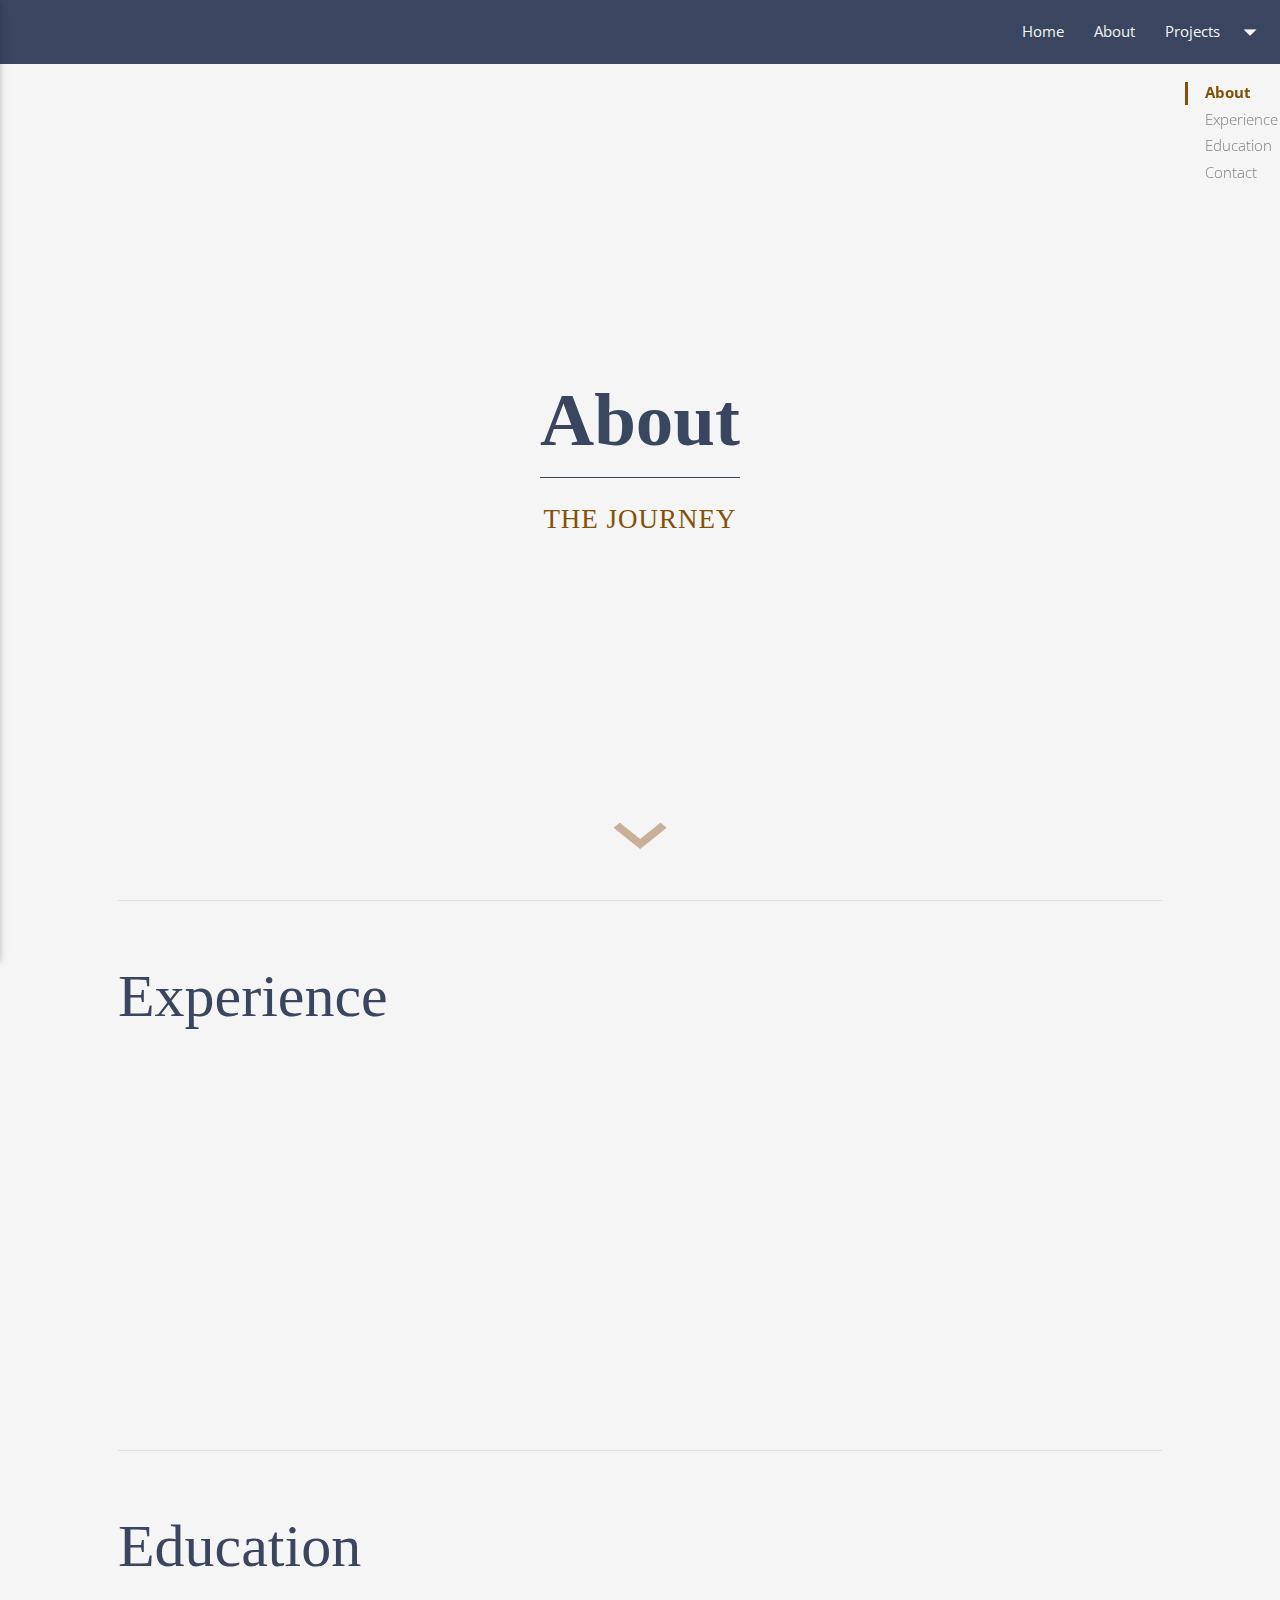
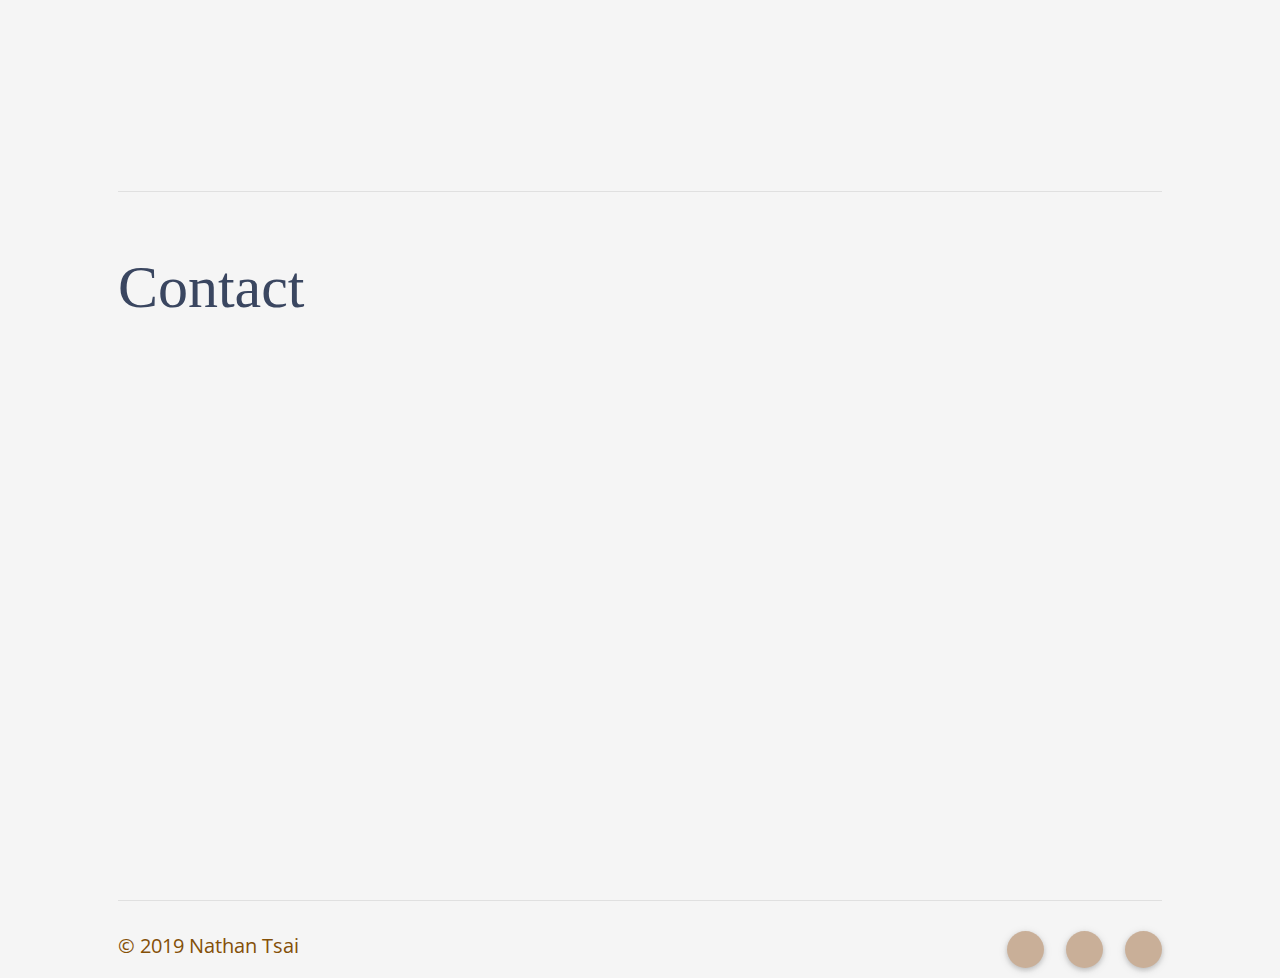
==== commit 455aa83c: "Updated color scheme" ====
--- a/about.html
+++ b/about.html
@@ -20,9 +20,6 @@
 
         <!-- Pinned Tab Image -->
         <link rel="mask-icon" href="images/pinned tab image/square.svg" />
-
-        <!-- Favicon Image -->
-        <link rel="shorcut icon" type="image/ico" href="images/pinned tab image/square.png" />
                 
         <meta http-equiv="Content-Type" content="text/html; charset=UTF-8" />
         <meta name="viewport" content="width=device-width, initial-scale=1, maximum-scale=1.0" />
@@ -94,7 +91,7 @@
                     <div class="ddown">
                         <ul id="projectsDropdown" class="dropdown-content">
                           <li><a href="projects.html#Apps"><span class="MyNav">Apps</span><i class="small material-icons right">stay_current_portrait</i></a></li>
-                          <li><a href="projects.html#Models"><span class="MyNav">Models</span><i class="small material-icons right">timeline</i></a></li>
+                          <li><a href="projects.html#Models"><span class="MyNav">Models</span><i class="small material-icons right">insert_chart</i></a></li>
                           <li><a href="projects.html#Web"><span class="MyNav">Web</span><i class="small material-icons right">public</i></a></li>
                           <li><a href="projects.html#Games"><span class="MyNav">Games</span><i class="small material-icons right">videogame_asset</i></a></li>
                         </ul>
@@ -119,7 +116,7 @@
 
         <div class="full-screen center-align">
             <h2 class="about-me">About</h2>
-            <p class="jff">MY JOURNEY</p>
+            <p class="jff">THE JOURNEY</p>
         </div>
         <a class="page-scroll hide-on-med-and-down" href="#experience"><i id="arrow-down" class="material-icons">keyboard_arrow_down</i></a>
 
@@ -530,7 +527,7 @@
                             <li>
                             <div class="input-field col s12 m6 l6">
                                 <i class="material-icons prefix">assignment_ind</i>
-                                <input id="name" type="text">
+                                <input id="name" type="text" class="MyBody">
                                 <label class="MyBody" for="name">Name</label>
                             </div>
                             </li>
@@ -539,7 +536,7 @@
                             <li>
                             <div class="input-field col s12 m6 l6">
                               <i class="material-icons prefix">email</i>
-                              <input id="email" type="text">
+                              <input id="email" type="text" class="MyBody">
                               <label class="MyBody" for="email">Email</label>
                             </div>
                             </li>
@@ -552,7 +549,7 @@
                             <li>
                             <div class="input-field col s12">
                               <i class="material-icons prefix">assignment</i>
-                              <textarea id="subject" type="text" length="100" class="materialize-textarea"></textarea>
+                              <textarea id="subject" type="text" length="100" class="MyBody materialize-textarea"></textarea>
                               <label class="MyBody" for="subject">Subject</label>
                             </div>
                             </li>
@@ -565,7 +562,7 @@
                             <li>
                             <div class="input-field col s12">
                               <i class="material-icons prefix">chat</i>
-                              <textarea id="message" text="text" length="300" class="materialize-textarea"></textarea>
+                              <textarea id="message" text="text" length="300" class="MyBody materialize-textarea"></textarea>
                               <label class="MyBody" for="message">Message</label>
                             </div>
                             </li>
@@ -607,7 +604,7 @@
                     <li>
                     <div class="input-field col s12">
                       <i class="material-icons prefix">assignment_ind</i>
-                        <input id="name" type="text">
+                        <input id="name" type="text" class="MyBody">
                         <label class="MyBody" for="name">Name</label>
                     </div>
                     </li>
@@ -616,7 +613,7 @@
                     <li>
                     <div class="input-field col s12">
                       <i class="material-icons prefix">email</i>
-                      <input id="email" type="text">
+                      <input id="email" type="text" class="MyBody">
                       <label class="MyBody" for="email">Email</label>
                     </div>
                     </li>
@@ -629,7 +626,7 @@
                     <li>
                     <div class="input-field col s12">
                       <i class="material-icons prefix">assignment</i>
-                      <textarea id="subject" type="text" length="100" class="materialize-textarea"></textarea>
+                      <textarea id="subject" type="text" length="100" class="MyBody materialize-textarea"></textarea>
                       <label class="MyBody" for="subject">Subject</label>
                     </div>
                     </li>
@@ -642,7 +639,7 @@
                     <li>
                     <div class="input-field col s12">
                       <i class="material-icons prefix">chat</i>
-                      <textarea id="message" text="text" length="300" class="materialize-textarea"></textarea>
+                      <textarea id="message" text="text" length="300" class="MyBody materialize-textarea"></textarea>
                       <label class="MyBody" for="message">Message</label>
                     </div>
                     </li>
@@ -672,7 +669,7 @@
                     <li>
                     <div class="input-field col s12 m6 l6">
                       <i class="material-icons prefix">assignment_ind</i>
-                        <input id="name" type="text">
+                        <input id="name" type="text" class="MyBody">
                         <label class="MyBody" for="name">Name</label>
                     </div>
                     </li>
@@ -681,7 +678,7 @@
                     <li>
                     <div class="input-field col s12 m6 l6">
                       <i class="material-icons prefix">email</i>
-                      <input id="email" type="text">
+                      <input id="email" type="text" class="MyBody">
                       <label class="MyBody" for="email">Email</label>
                     </div>
                     </li>
@@ -699,7 +696,7 @@
                     <li>
                     <div class="input-field col s12">
                       <i class="material-icons prefix">assignment</i>
-                      <textarea id="subject" type="text" length="100" class="materialize-textarea"></textarea>
+                      <textarea id="subject" type="text" length="100" class="MyBody materialize-textarea"></textarea>
                       <label class="MyBody" for="subject">Subject</label>
                     </div>
                     </li>
@@ -716,7 +713,7 @@
                     <li>
                     <div class="input-field col s12">
                       <i class="material-icons prefix">chat</i>
-                      <textarea id="message" text="text" length="300" class="materialize-textarea"></textarea>
+                      <textarea id="message" text="text" length="300" class="MyBody materialize-textarea"></textarea>
                       <label class="MyBody" for="message">Message</label>
                     </div>
                     </li>
--- a/css/about.css
+++ b/css/about.css
@@ -24,12 +24,29 @@
     --background: #f5f5f5;
     */
 
-    /* Honey Mist */
+    /* Honey Mist 
     --primary: #33527F;
     --secondary: #7A9D96;
     --tertiary: #DCAE1D;
     --toc: grey;
     --background: #f5f5f5;
+    */
+
+    /* Honey Buckwheat
+    --primary: #252523;
+    --secondary: #a39274;
+    --tertiary: #DCAE1D;
+    --toc: grey;
+    --background: #f5f5f5;
+    */
+
+    /* Brown */
+    --primary: #3a4660;
+    --secondary: #845007;
+    --tertiary: #c9af98;
+    --toc: grey;
+    --background: #f5f5f5;
+
 }
 
 /* Body */
@@ -41,7 +58,7 @@
 /* Nav and Dropdown */
 nav {
     box-shadow: none !important;
-    background-color: var(--secondary) !important;
+    background-color: var(--primary) !important;
     position: absolute;
     top: 0px;
 }
@@ -51,7 +68,7 @@
 }
 
 .dropdown-content {
-    background-color: var(--secondary) !important;
+    background-color: var(--primary) !important;
 }
 
 /* Initial Fullscreen Content */
@@ -152,7 +169,7 @@
 blockquote {
   margin: 20px 0;
   padding-left: 1.5rem;
-  border-left: 5px solid var(--tertiary);
+  border-left: 5px solid var(--secondary);
 }
 
 /* Table of Contents */
@@ -161,16 +178,16 @@
     padding-left: 20px;
 }
 .table-of-contents a:hover {
-  color: var(--tertiary);
+  color: var(--secondary);
   font-weight: 600;
   padding-left: 19px;
-  border-left: 1px solid var(--tertiary);
+  border-left: 1px solid var(--secondary);
 }
 .table-of-contents a.active {
-  color: var(--tertiary);
+  color: var(--secondary);
   font-weight: 700;
   padding-left: 17px;
-  border-left: 3px solid var(--tertiary);
+  border-left: 3px solid var(--secondary);
 }
 #toc {
     position: relative;
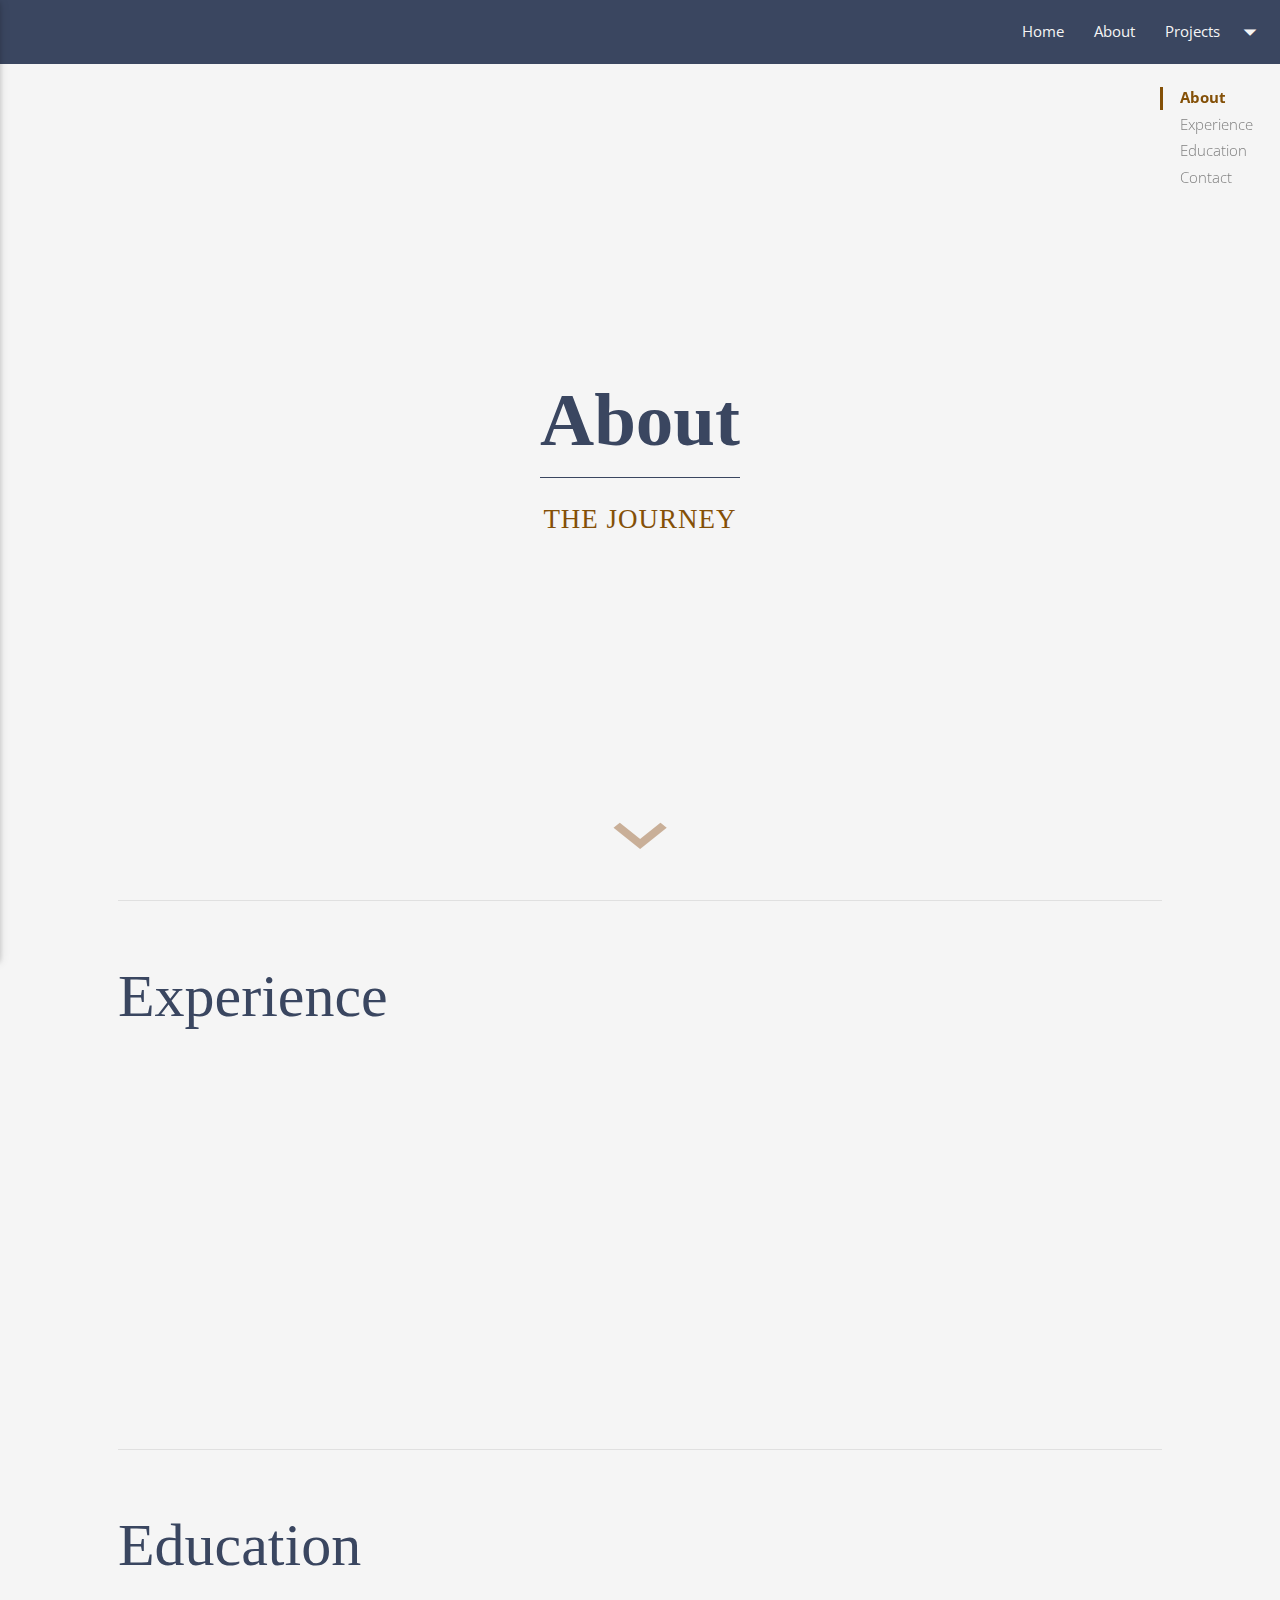
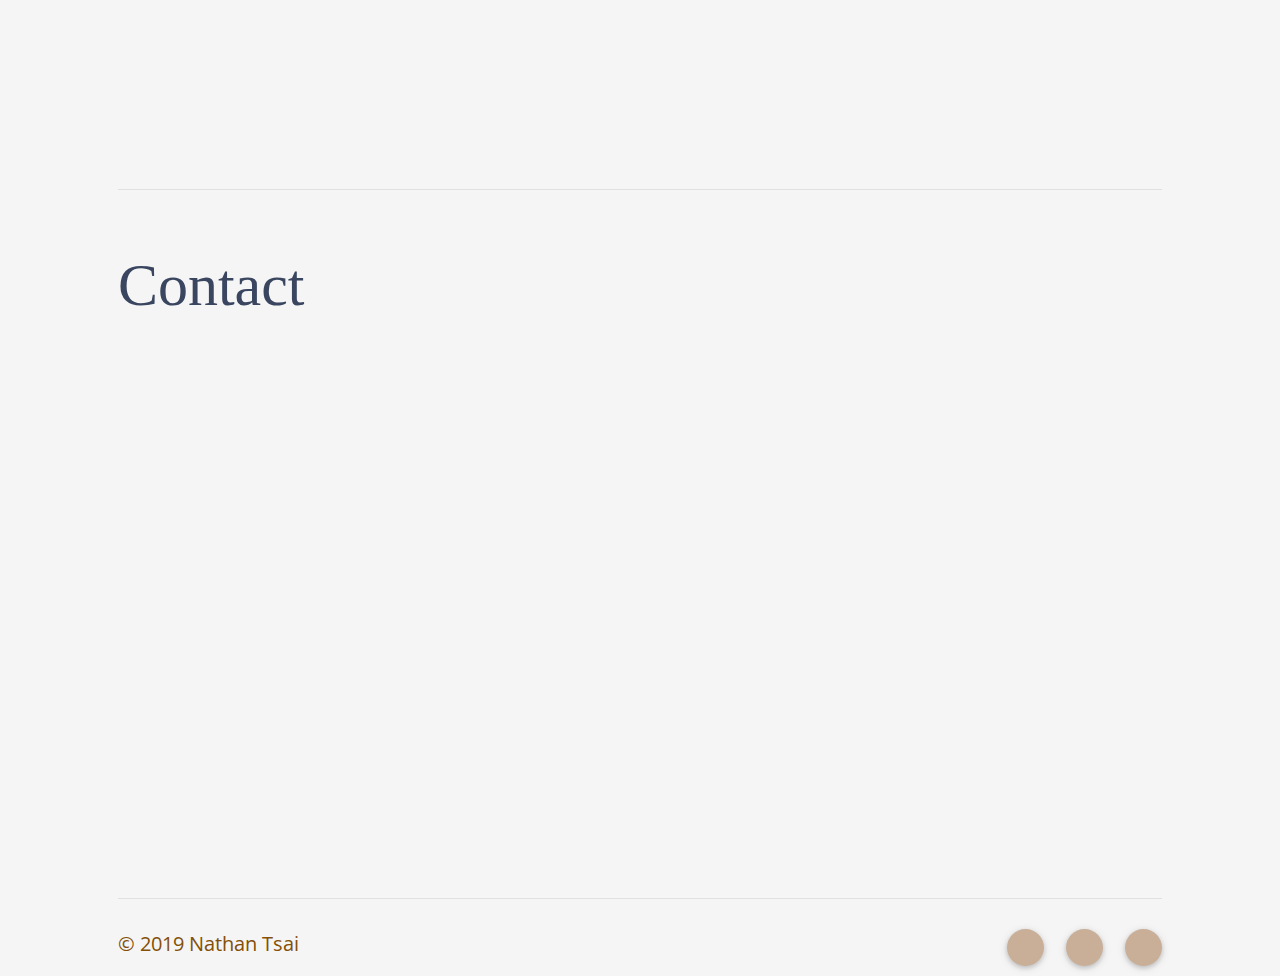
==== commit 9dfe0969: "Updated menu nav" ====
--- a/about.html
+++ b/about.html
@@ -18,8 +18,11 @@
         <link rel="stylesheet" type="text/css" href="https://fonts.googleapis.com/css?family=Ubuntu" />
         <link rel="stylesheet" type="text/css" href="https://fonts.googleapis.com/css?family=Open+Sans:300,400,500,600,700" />
 
-        <!-- Pinned Tab Image -->
-        <link rel="mask-icon" href="images/pinned tab image/square.svg" />
+        <!-- Favicon -->
+        <link rel="apple-touch-icon" sizes="180x180" href="/lib/favicon/apple-touch-icon.png">
+        <link rel="icon" type="image/png" sizes="32x32" href="/lib/favicon/favicon-32x32.png">
+        <link rel="icon" type="image/png" sizes="16x16" href="/lib/favicon/favicon-16x16.png">
+        <link rel="manifest" href="/site.webmanifest">
                 
         <meta http-equiv="Content-Type" content="text/html; charset=UTF-8" />
         <meta name="viewport" content="width=device-width, initial-scale=1, maximum-scale=1.0" />
@@ -90,10 +93,10 @@
                     <!-- Dropdown Structure -->
                     <div class="ddown">
                         <ul id="projectsDropdown" class="dropdown-content">
-                          <li><a href="projects.html#Apps"><span class="MyNav">Apps</span><i class="small material-icons right">stay_current_portrait</i></a></li>
-                          <li><a href="projects.html#Models"><span class="MyNav">Models</span><i class="small material-icons right">insert_chart</i></a></li>
-                          <li><a href="projects.html#Web"><span class="MyNav">Web</span><i class="small material-icons right">public</i></a></li>
-                          <li><a href="projects.html#Games"><span class="MyNav">Games</span><i class="small material-icons right">videogame_asset</i></a></li>
+                          <li><a href="projects.html#pocket-change"><span class="MyNav">Apps</span><i class="small material-icons right">stay_current_portrait</i></a></li>
+                          <li><a href="projects.html#brain-lesion"><span class="MyNav">Models</span><i class="small material-icons right">equalizer</i></a></li>
+                          <li><a href="projects.html#markitplace"><span class="MyNav">Web</span><i class="small material-icons right">public</i></a></li>
+                          <li><a href="projects.html#frackman"><span class="MyNav">Games</span><i class="small material-icons right">videogame_asset</i></a></li>
                         </ul>
                     </div>
 
@@ -201,7 +204,7 @@
                                     <i class="material-icons">filter_drama</i>
                                     Web Developer
                                     <span class="MyBadge new badge" data-badge-caption="">Daily Bruin</span>
-                                    <span class="badge">Sept 2016 – Apr 2017</span>
+                                    <span class="badge">Sep 2016 – Apr 2017</span>
                                 </div>
                                 <div class="collapsible-body">
                                     <blockquote class="MyBody">
@@ -219,7 +222,7 @@
                                     <i class="material-icons">stay_primary_portrait</i>
                                     Mobile Developer
                                     <span class="MyBadge new badge" data-badge-caption="">BuildUCLA</span>
-                                    <span class="badge">Sept 2015 – Sept 2016</span>
+                                    <span class="badge">Sep 2015 – Sep 2016</span>
                                 </div>
                                 <div class="collapsible-body">
                                     <blockquote class="MyBody">
--- a/css/about.css
+++ b/css/about.css
@@ -32,7 +32,7 @@
     --background: #f5f5f5;
     */
 
-    /* Honey Buckwheat
+    /* 70s 
     --primary: #252523;
     --secondary: #a39274;
     --tertiary: #DCAE1D;
@@ -44,9 +44,9 @@
     --primary: #3a4660;
     --secondary: #845007;
     --tertiary: #c9af98;
+    --body: #2c1d0e;
     --toc: grey;
     --background: #f5f5f5;
-
 }
 
 /* Body */
@@ -76,7 +76,6 @@
     height: calc(100vh - 64px);
 }
 
-/* Mobile Only */
 .about-me {
     font-size: 45px;
     color: var(--primary);
@@ -131,7 +130,7 @@
     position: relative;
 }
 .MyHeader {
-    font-size: 60px;
+    font-size: 45px;
     font-family: var(--title);
     color: var(--primary);
     text-align: center;
@@ -157,6 +156,9 @@
 }
 
 /* Collapsible Format */
+.collapsible:last-child {
+    border-bottom: none;
+}
 .collapsible-body {
     padding-left: 1.83em;
 }
@@ -164,30 +166,35 @@
     color: var(--secondary);
 }
 .collapsible-header, .collapsible-body, .badge, .collapsible-body blockquote {
-    color: var(--primary);
+    color: var(--body);
 }
 blockquote {
-  margin: 20px 0;
-  padding-left: 1.5rem;
-  border-left: 5px solid var(--secondary);
+    margin: 20px 0;
+    padding-left: 1.5rem;
+    border-left: 5px solid var(--secondary);
 }
 
 /* Table of Contents */
+.toc-wrapper {
+    top: 55px !important;
+    left: calc(100vw - 120px) !important;
+    z-index: 500 !important;
+}
 .table-of-contents a {
     color: var(--toc);
     padding-left: 20px;
 }
 .table-of-contents a:hover {
-  color: var(--secondary);
-  font-weight: 600;
-  padding-left: 19px;
-  border-left: 1px solid var(--secondary);
+    color: var(--secondary);
+    font-weight: 500;
+    padding-left: 17px;
+    border-left: 1px solid var(--secondary);
 }
 .table-of-contents a.active {
-  color: var(--secondary);
-  font-weight: 700;
-  padding-left: 17px;
-  border-left: 3px solid var(--secondary);
+    color: var(--secondary);
+    font-weight: 700;
+    padding-left: 17px;
+    border-left: 3px solid var(--secondary);
 }
 #toc {
     position: relative;
@@ -218,7 +225,7 @@
     }
 }
 .input-field label {
-    color: var(--primary);
+    color: var(--body);
 }
 .input-field label.active {
     color: var(--tertiary);
@@ -280,7 +287,7 @@
     opacity: 1;
 }
 .character-counter {
-    color: var(--primary);
+    color: var(--body);
 }
 
 /* Initialize list class to be invisible for ScrollFire Effect */
@@ -310,8 +317,9 @@
     }
     .MyHeader {
         text-align: left;
+        font-size: 60px;
     }
     .footer {
         font-size: 20px;
     }
-}+}
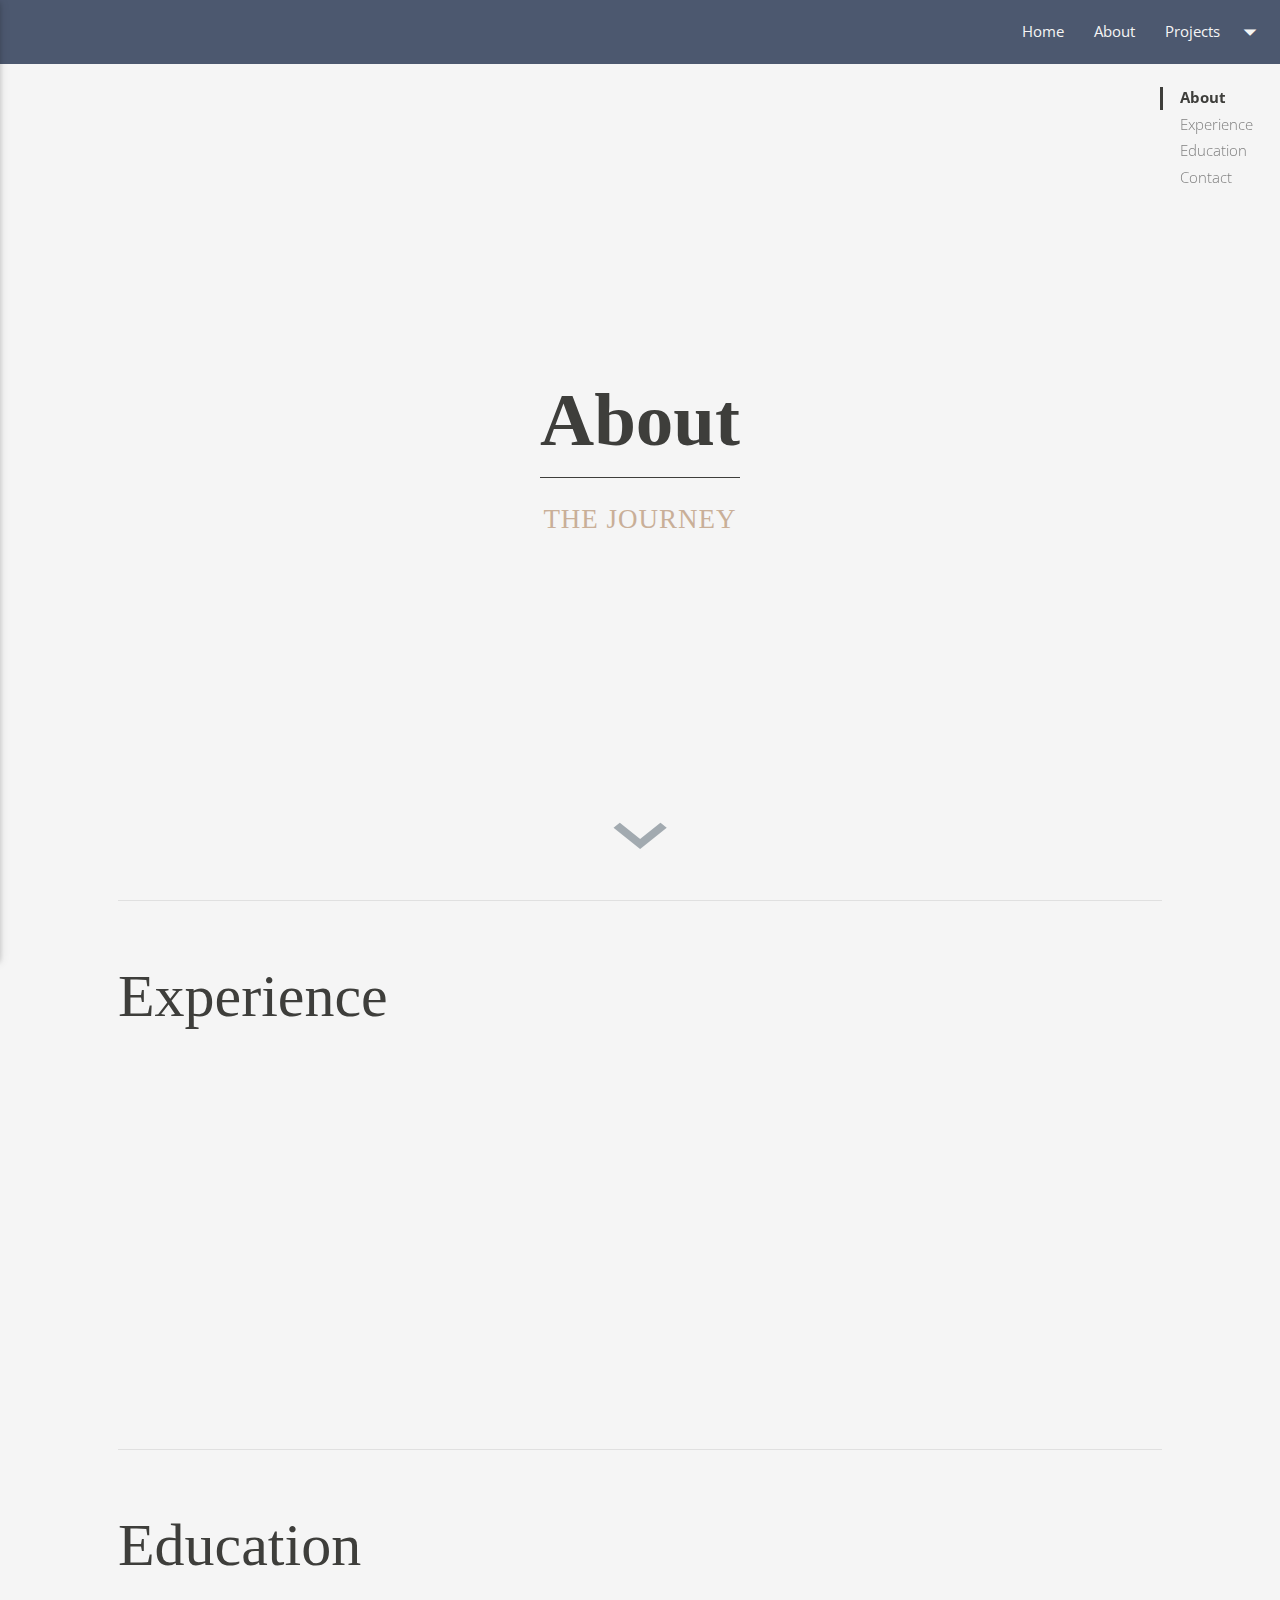
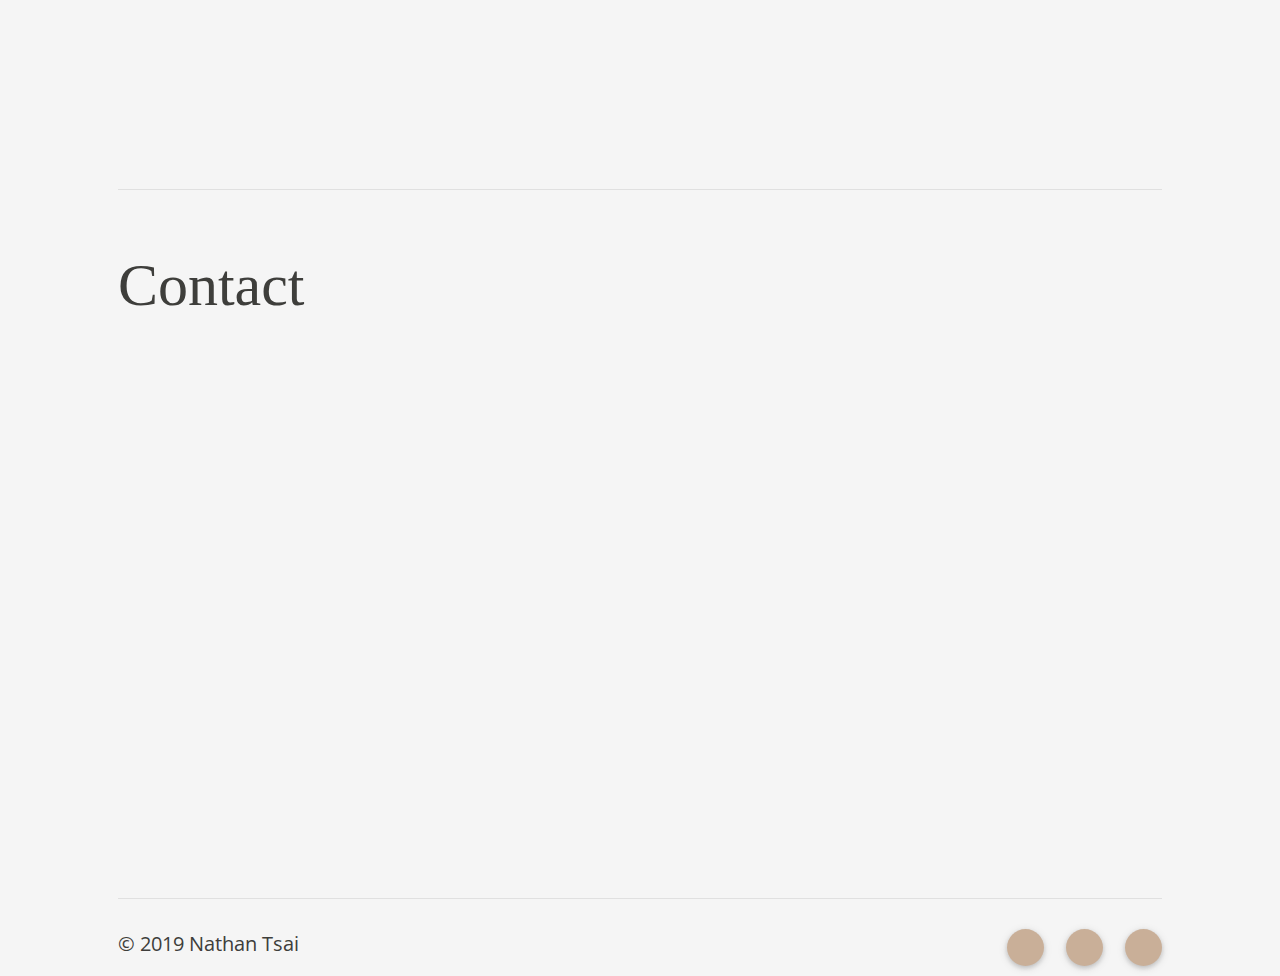
==== commit c2f7e110: "updated job title" ====
--- a/about.html
+++ b/about.html
@@ -93,10 +93,10 @@
                     <!-- Dropdown Structure -->
                     <div class="ddown">
                         <ul id="projectsDropdown" class="dropdown-content">
-                          <li><a href="projects.html#pocket-change"><span class="MyNav">Apps</span><i class="small material-icons right">stay_current_portrait</i></a></li>
-                          <li><a href="projects.html#brain-lesion"><span class="MyNav">Models</span><i class="small material-icons right">equalizer</i></a></li>
-                          <li><a href="projects.html#markitplace"><span class="MyNav">Web</span><i class="small material-icons right">public</i></a></li>
-                          <li><a href="projects.html#frackman"><span class="MyNav">Games</span><i class="small material-icons right">videogame_asset</i></a></li>
+                          <li><a href="projects.html#apps"><span class="MyNav">Apps</span><i class="small material-icons right">stay_current_portrait</i></a></li>
+                          <li><a href="projects.html#models"><span class="MyNav">Models</span><i class="small material-icons right">equalizer</i></a></li>
+                          <li><a href="projects.html#web"><span class="MyNav">Web</span><i class="small material-icons right">public</i></a></li>
+                          <li><a href="projects.html#games"><span class="MyNav">Games</span><i class="small material-icons right">videogame_asset</i></a></li>
                         </ul>
                     </div>
 
@@ -149,14 +149,30 @@
                             <li>
                                 <div class="MyBody collapsible-header">
                                     <i class="material-icons">directions_car</i>
-                                    Backend Engineer
-                                    <span class="MyBadge new badge" data-badge-caption="">Turo</span>
-                                    <span class="badge">Aug 2019 – Present</span>
-                                </div>
-                                <div class="collapsible-body">
-                                    <blockquote class="MyBody">
-                                        &nbsp Putting the world's 1.5B cars to better use and fundamentally changing the economics of car ownership <br>
-                                        &nbsp Visit our <a href="https://turo.com/" target="blank">website</a> for more information
+                                    Senior Software Engineer
+                                    <span class="CompanyBadge new badge" data-badge-caption="">Turo</span>
+                                    <span class="LocationBadge new badge" data-badge-caption="">San Francisco, CA</span>
+                                    <span class="badge">Jun 2020 – Present</span>
+                                </div>
+                                <div class="collapsible-body">
+                                    <blockquote class="MyBody">
+                                        &nbsp Payments.
+                                    </blockquote>
+                                </div>
+                            </li>
+                    </li>
+                    <li>
+                            <li>
+                                <div class="MyBody collapsible-header">
+                                    <i class="material-icons">directions_car</i>
+                                    Software Engineer
+                                    <span class="CompanyBadge new badge" data-badge-caption="">Turo</span>
+                                    <span class="LocationBadge new badge" data-badge-caption="">San Francisco, CA</span>
+                                    <span class="badge">Aug 2019 – Jun 2020</span>
+                                </div>
+                                <div class="collapsible-body">
+                                    <blockquote class="MyBody">
+                                        &nbsp Implemented payment initiatives to increase net revenue, improve collection rates, and reduce bad debt.
                                     </blockquote>
                                 </div>
                             </li>
@@ -166,16 +182,13 @@
                                 <div class="MyBody collapsible-header">
                                     <i class="material-icons">equalizer</i>
                                     Software Engineer Intern
-                                    <span class="MyBadge new badge" data-badge-caption="">Qualtrics</span>
+                                    <span class="CompanyBadge new badge" data-badge-caption="">Qualtrics</span>
+                                    <span class="LocationBadge new badge" data-badge-caption="">Seattle, WA</span>
                                     <span class="badge">Jun 2018 – Sep 2018</span>
                                 </div>
                                 <div class="collapsible-body">
                                     <blockquote class="MyBody">
-                                        &nbsp Summer internship at <a href="https://www.qualtrics.com/" target="blank">Qualtrics</a> working on the CX team <br>
-                                        &nbsp Deployed Angular modules for customizable data visualization widgets into production <br>
-                                        &nbsp Constructed a generic template generator that dynamically fetches customer-facing data <br>
-                                        &nbsp Unit tested Angular components with Mocha and Sinon to achieve 100% test coverage <br>
-                                        &nbsp Technologies: Angular, Node, JavaScript, Lodash, Jasmine, Mocha, Chai, JIRA, Git
+                                        &nbsp Templatized data-driven dashboards for visualizing various dimensions of survey results.
                                     </blockquote>
                                 </div>
                             </li>
@@ -185,15 +198,13 @@
                                 <div class="MyBody collapsible-header">
                                     <i class="material-icons">security</i>
                                     Software Engineer Intern
-                                    <span class="MyBadge new badge" data-badge-caption="">Novacoast</span>
+                                    <span class="CompanyBadge new badge" data-badge-caption="">Novacoast</span>
+                                    <span class="LocationBadge new badge" data-badge-caption="">Santa Barbara, CA</span>
                                     <span class="badge">Apr 2017 – Jun 2018</span>
                                 </div>
                                 <div class="collapsible-body">
                                     <blockquote class="MyBody">
-                                        &nbsp Built a REST API with Go that queries 2,500+ customer contracts stored in MongoDB <br>
-                                        &nbsp Automated customer acquisition processes by integrating with Box and DocuSign APIs <br>
-                                        &nbsp Deployed Docker containers to facilitate communication between server and client code <br>
-                                        &nbsp Technologies: Golang, JavaScript, Docker, Gitlab, jQuery, Typeahead, HTML, CSS
+                                        &nbsp Automated Novacoast's core business model of proposing, reviewing, and approving software contracts with clients.
                                     </blockquote>
                                 </div>
                             </li>
@@ -203,15 +214,13 @@
                                 <div class="MyBody collapsible-header">
                                     <i class="material-icons">filter_drama</i>
                                     Web Developer
-                                    <span class="MyBadge new badge" data-badge-caption="">Daily Bruin</span>
+                                    <span class="CompanyBadge new badge" data-badge-caption="">Daily Bruin</span>
+                                    <span class="LocationBadge new badge" data-badge-caption="">Los Angeles, CA</span>
                                     <span class="badge">Sep 2016 – Apr 2017</span>
                                 </div>
                                 <div class="collapsible-body">
                                     <blockquote class="MyBody">
-                                        &nbsp Transformed research and journalism into informative pages viewed by thousands/day featured on <a href="https://dailybruin.com" target="_blank">The Daily Bruin</a> <br>
-                                        &nbsp Designed interactive map elements to allow users to virtually explore UCLA’s campus <br>
-                                        &nbsp Implemented lazy loading techniques to dynamically call APIs when data is requested <br>
-                                        &nbsp Technologies: JavaScript, jQuery, Bootstrap, Mapbox, Handlebars.js, HTML, CSS
+                                        &nbsp Developed the website for UCLA’s premier source of campus news.
                                     </blockquote>
                                 </div>
                             </li>
@@ -221,35 +230,16 @@
                                 <div class="MyBody collapsible-header">
                                     <i class="material-icons">stay_primary_portrait</i>
                                     Mobile Developer
-                                    <span class="MyBadge new badge" data-badge-caption="">BuildUCLA</span>
+                                    <span class="CompanyBadge new badge" data-badge-caption="">BuildUCLA</span>
+                                    <span class="LocationBadge new badge" data-badge-caption="">Los Angeles, CA</span>
                                     <span class="badge">Sep 2015 – Sep 2016</span>
                                 </div>
                                 <div class="collapsible-body">
                                     <blockquote class="MyBody">
-                                        &nbsp Designed the official <a href="https://itunes.apple.com/us/app/ucla-library-system/id1146323952?mt=8" target="blank">UCLA Library App</a> that provides users with real-time catalog data <br>
-                                        &nbsp Technologies: Swift 3, Alamofire, GoogleMaps SDK, Google Analytics, CocoaPods 
-                                    </blockquote>
-                                </div>
-                            </li>
-                    </li>
-                    <li>
-                            <li>
-                                <div class="MyBody collapsible-header">
-                                    <i class="material-icons">call</i>
-                                    Customer Care Intern
-                                    <span class="MyBadge new badge" data-badge-caption="">Citrix</span>
-                                    <span class="badge">Jun 2015 – Sep 2015</span>
-                                </div>
-                                <div class="collapsible-body">
-                                    <blockquote class="MyBody">
-                                        &nbsp Managed a wide workforce of customer care agents with the <a href="https://www.salesforce.com" target="_blank">Salesforce</a> platform <br>
-                                        &nbsp Created daily and weekly analytical reports that improved the productivity of the department <br>        
-                                        &nbsp Evaluated calls and assessed the effectiveness of the agents’ customer service <br>     
-                                        &nbsp Developed training techniques to achieve higher customer satisfaction
-                                    </blockquote>
-                                </div>
-                            </li>
-                        </ul>
+                                        &nbsp Architected the official UCLA library mobile app.
+                                    </blockquote>
+                                </div>
+                            </li>
                     </li>
                 </ul>
                 </div>
@@ -263,13 +253,29 @@
                                 <div class="MyBody collapsible-header">
                                     <span class=""></span>
                                     <i class="material-icons">directions_car</i>
-                                    Backend Engineer
-                                    <span class="MyBadge new badge" data-badge-caption="">Turo</span>
-                                </div>
-                                <div class="collapsible-body">
-                                    <blockquote class="MyBody">
-                                        Putting the world's 1.5B cars to better use and fundamentally changing the economics of car ownership <br>
-                                        Visit our <a href="https://turo.com/" target="blank">website</a> for more information
+                                    Senior Software Engineer
+                                    <span class="CompanyBadge new badge" data-badge-caption="">Turo</span>
+                                    <span class="LocationBadge new badge" data-badge-caption="">San Francisco, CA</span>
+                                </div>
+                                <div class="collapsible-body">
+                                    <blockquote class="MyBody">
+                                        Payments.
+                                    </blockquote>
+                                </div>
+                            </li>
+                    </li>
+                    <li>
+                            <li>
+                                <div class="MyBody collapsible-header">
+                                    <span class=""></span>
+                                    <i class="material-icons">directions_car</i>
+                                    Software Engineer
+                                    <span class="CompanyBadge new badge" data-badge-caption="">Turo</span>
+                                    <span class="LocationBadge new badge" data-badge-caption="">San Francisco, CA</span>
+                                </div>
+                                <div class="collapsible-body">
+                                    <blockquote class="MyBody">
+                                        Implemented payment initiatives to increase net revenue, improve collection rates, and reduce bad debt.
                                     </blockquote>
                                 </div>
                             </li>
@@ -280,15 +286,12 @@
                                     <span class=""></span>
                                     <i class="material-icons">equalizer</i>
                                     Software Engineer Intern
-                                    <span class="MyBadge new badge" data-badge-caption="">Qualtrics</span>
-                                </div>
-                                <div class="collapsible-body">
-                                    <blockquote class="MyBody">
-                                        Summer internship at <a href="https://www.qualtrics.com/" target="blank">Qualtrics</a> working on the CX team <br>
-                                        Deployed Angular modules for customizable data visualization widgets into production <br>
-                                        Constructed a generic template generator that dynamically fetches customer-facing data <br>
-                                        Unit tested Angular components with Mocha and Sinon to achieve 100% test coverage <br>
-                                        Technologies: Angular, Node, JavaScript, Lodash, Jasmine, Mocha, Chai, JIRA, Git
+                                    <span class="CompanyBadge new badge" data-badge-caption="">Qualtrics</span>
+                                    <span class="LocationBadge new badge" data-badge-caption="">Seattle, WA</span>
+                                </div>
+                                <div class="collapsible-body">
+                                    <blockquote class="MyBody">
+                                        Templatized data-driven dashboards for visualizing various dimensions of survey results.
                                     </blockquote>
                                 </div>
                             </li>
@@ -299,14 +302,12 @@
                                     <span class=""></span>
                                     <i class="material-icons">security</i>
                                     Software Engineer Intern
-                                    <span class="MyBadge new badge" data-badge-caption="">Novacoast</span>
-                                </div>
-                                <div class="collapsible-body">
-                                    <blockquote class="MyBody">
-                                        Built a REST API with Go that queries 2,500+ customer contracts stored in MongoDB <br>
-                                        Automated customer acquisition processes by integrating with Box and DocuSign APIs <br>
-                                        Deployed Docker containers to facilitate communication between server and client code <br>
-                                        Technologies: Golang, JavaScript, Docker, Gitlab, jQuery, Typeahead, HTML, CSS
+                                    <span class="CompanyBadge new badge" data-badge-caption="">Novacoast</span>
+                                    <span class="LocationBadge new badge" data-badge-caption="">Santa Barbara, CA</span>
+                                </div>
+                                <div class="collapsible-body">
+                                    <blockquote class="MyBody">
+                                        Automated Novacoast's core business model of proposing, reviewing, and approving software contracts with clients.
                                     </blockquote>
                                 </div>
                             </li>
@@ -317,14 +318,12 @@
                                     <span class=""></span>
                                     <i class="material-icons">filter_drama</i>
                                     Web Developer
-                                    <span class="MyBadge new badge" data-badge-caption="">Daily Bruin</span>
-                                </div>
-                                <div class="collapsible-body">
-                                    <blockquote class="MyBody">
-                                        Transformed research and journalism into informative pages viewed by thousands/day featured on <a href="https://dailybruin.com" target="_blank">The Daily Bruin</a> <br>
-                                        Designed interactive map elements to allow users to virtually explore UCLA’s campus <br>
-                                        Implemented lazy loading techniques to dynamically call APIs when data is requested <br>
-                                        Technologies: JavaScript, jQuery, Bootstrap, Mapbox, Handlebars.js, HTML, CSS
+                                    <span class="CompanyBadge new badge" data-badge-caption="">Daily Bruin</span>
+                                    <span class="LocationBadge new badge" data-badge-caption="">Los Angeles, CA</span>
+                                </div>
+                                <div class="collapsible-body">
+                                    <blockquote class="MyBody">
+                                        Developed the website for UCLA’s premier source of campus news.
                                     </blockquote>
                                 </div>
                             </li>
@@ -335,34 +334,15 @@
                                     <span class=""></span>
                                     <i class="material-icons">stay_primary_portrait</i>
                                     Mobile Developer
-                                    <span class="MyBadge new badge" data-badge-caption="">BuildUCLA</span>
-                                </div>
-                                <div class="collapsible-body">
-                                    <blockquote class="MyBody">
-                                        Designed the official <a href="https://itunes.apple.com/us/app/ucla-library-system/id1146323952?mt=8" target="blank">UCLA Library App</a> that provides users with real-time catalog data <br>
-                                        Technologies: Swift 3, Alamofire, GoogleMaps SDK, Google Analytics, CocoaPods 
-                                    </blockquote>
-                                </div>
-                            </li>
-                    </li>
-                    <li>
-                            <li>
-                                <div class="MyBody collapsible-header">
-                                    <span class=""></span>
-                                    <i class="material-icons">call</i>
-                                    Customer Care Intern
-                                    <span class="MyBadge new badge" data-badge-caption="">Citrix</span>
-                                </div>
-                                <div class="collapsible-body">
-                                    <blockquote class="MyBody">
-                                        Managed a wide workforce of customer care agents with the <a href="https://www.salesforce.com" target="_blank">Salesforce</a> platform <br>
-                                        Created daily and weekly analytical reports that improved the productivity of the department <br>        
-                                        Evaluated calls and assessed the effectiveness of the agents’ customer service <br>     
-                                        Developed training techniques to achieve higher customer satisfaction
-                                    </blockquote>
-                                </div>
-                            </li>
-                        </ul>
+                                    <span class="CompanyBadge new badge" data-badge-caption="">BuildUCLA</span>
+                                    <span class="LocationBadge new badge" data-badge-caption="">Los Angeles, CA</span>
+                                </div>
+                                <div class="collapsible-body">
+                                    <blockquote class="MyBody">
+                                        Architected the official UCLA library mobile app.
+                                    </blockquote>
+                                </div>
+                            </li>
                     </li>
                 </ul>
                 </div>
@@ -415,7 +395,8 @@
                                     <span class="badge">Sep 2015 – Jun 2019</span>
                                     <i class="material-icons">school</i>
                                     Computer Science
-                                    <span class="MyBadge new badge" data-badge-caption="">UCLA</span>
+                                    <span class="CompanyBadge new badge" data-badge-caption="">UCLA</span>
+                                    <span class="LocationBadge new badge" data-badge-caption="">Los Angeles, CA</span>
                                 </div>
                                 <div class="collapsible-body">
                                     <blockquote class="MyBody">           
@@ -433,7 +414,8 @@
                                     <span class="badge">Aug 2011 – Jun 2015</span>
                                     <i class="material-icons">import_contacts</i>
                                     Engineering Academy
-                                    <span class="MyBadge new badge" data-badge-caption="">DPHS</span>
+                                    <span class="CompanyBadge new badge" data-badge-caption="">DPHS</span>
+                                    <span class="LocationBadge new badge" data-badge-caption="">Santa Barbara, CA</span>
                                 </div>
                                 <div class="collapsible-body">
                                     <blockquote class="MyBody">
@@ -458,7 +440,8 @@
                                     <span class=""></span>
                                     <i class="material-icons">school</i>
                                     Computer Science
-                                    <span class="MyBadge new badge" data-badge-caption="">UCLA</span>
+                                    <span class="CompanyBadge new badge" data-badge-caption="">UCLA</span>
+                                    <span class="LocationBadge new badge" data-badge-caption="">Los Angeles, CA</span>
                                 </div>
                                 <div class="collapsible-body">
                                     <blockquote class="MyBody">      
@@ -476,7 +459,8 @@
                                     <span class=""></span>
                                     <i class="material-icons">import_contacts</i>
                                     Engineering Academy
-                                    <span class="MyBadge new badge" data-badge-caption="">DPHS</span>
+                                    <span class="CompanyBadge new badge" data-badge-caption="">DPHS</span>
+                                    <span class="LocationBadge new badge" data-badge-caption="">Santa Barbara, CA</span>
                                 </div>
                                 <div class="collapsible-body">
                                     <blockquote class="MyBody">
--- a/css/about.css
+++ b/css/about.css
@@ -40,10 +40,20 @@
     --background: #f5f5f5;
     */
 
-    /* Brown */
+    /* Brown
     --primary: #3a4660;
     --secondary: #845007;
     --tertiary: #c9af98;
+    --body: #2c1d0e;
+    --toc: grey;
+    --background: #f5f5f5;
+    */
+
+    /* Denim */
+    --primary: #4c586f;
+    --secondary: #3e3e3b;
+    --tertiary: #a2aab0;
+    --quaternary: #c9af98;
     --body: #2c1d0e;
     --toc: grey;
     --background: #f5f5f5;
@@ -78,17 +88,17 @@
 
 .about-me {
     font-size: 45px;
-    color: var(--primary);
+    color: var(--secondary);
     font-family: var(--title);
     font-weight: 600;
     padding-bottom: 15px;
-    border-bottom: 1px solid var(--primary);
+    border-bottom: 1px solid var(--secondary);
     margin-top: 30vh;
     display: inline-block;
 }
 .jff {
     font-size: 24px;
-    color: var(--secondary);
+    color: var(--quaternary);
     font-family: var(--subtitle);
     letter-spacing: 1px;
     font-weight: 0;
@@ -96,6 +106,7 @@
 }
 #arrow-down {
     position: absolute;
+    color: var(--tertiary);
     bottom: 20px;
     font-size: 85px;
     left: 50%;
@@ -115,7 +126,7 @@
 }
 .footer a {
     color: var(--background);
-    background-color: var(--tertiary) !important;
+    background-color: var(--quaternary) !important;
 }
 .footer a + a {
     margin-left: 17px;
@@ -132,17 +143,25 @@
 .MyHeader {
     font-size: 45px;
     font-family: var(--title);
-    color: var(--primary);
+    color: var(--secondary);
     text-align: center;
     position: relative;
 }
 .MyBody {
     font-size: 14.5px;
     font-family: var(--normal);
-    color: var(--primary);
-    position: relative;
-}
-.MyBadge {
+    color: var(--secondary);
+    position: relative;
+}
+.CompanyBadge {
+    position: relative !important;
+    right: 0px !important;
+    margin-left: 7px;
+    padding: 5px 10px 5px 11px !important;
+    color: var(--background) !important;
+    background-color: var(--quaternary) !important;
+}
+.LocationBadge {
     position: relative !important;
     right: 0px !important;
     margin-left: 7px;
@@ -152,7 +171,7 @@
 }
 
 a {
-    color: var(--tertiary);
+    color: var(--quaternary);
 }
 
 /* Collapsible Format */
@@ -163,7 +182,7 @@
     padding-left: 1.83em;
 }
 .collapsible-header i {
-    color: var(--secondary);
+    color: var(--primary);
 }
 .collapsible-header, .collapsible-body, .badge, .collapsible-body blockquote {
     color: var(--body);
@@ -171,7 +190,7 @@
 blockquote {
     margin: 20px 0;
     padding-left: 1.5rem;
-    border-left: 5px solid var(--secondary);
+    border-left: 5px solid var(--primary);
 }
 
 /* Table of Contents */
@@ -266,7 +285,7 @@
     color: var(--tertiary);
 }
 .prefix {
-    color: var(--secondary);
+    color: var(--primary);
 }
 
 /* Text Area Colors */
@@ -302,7 +321,7 @@
 }
 
 .submit-btn {
-    background-color: var(--tertiary);
+    background-color: var(--quaternary);
     color: var(--background);
 }
 
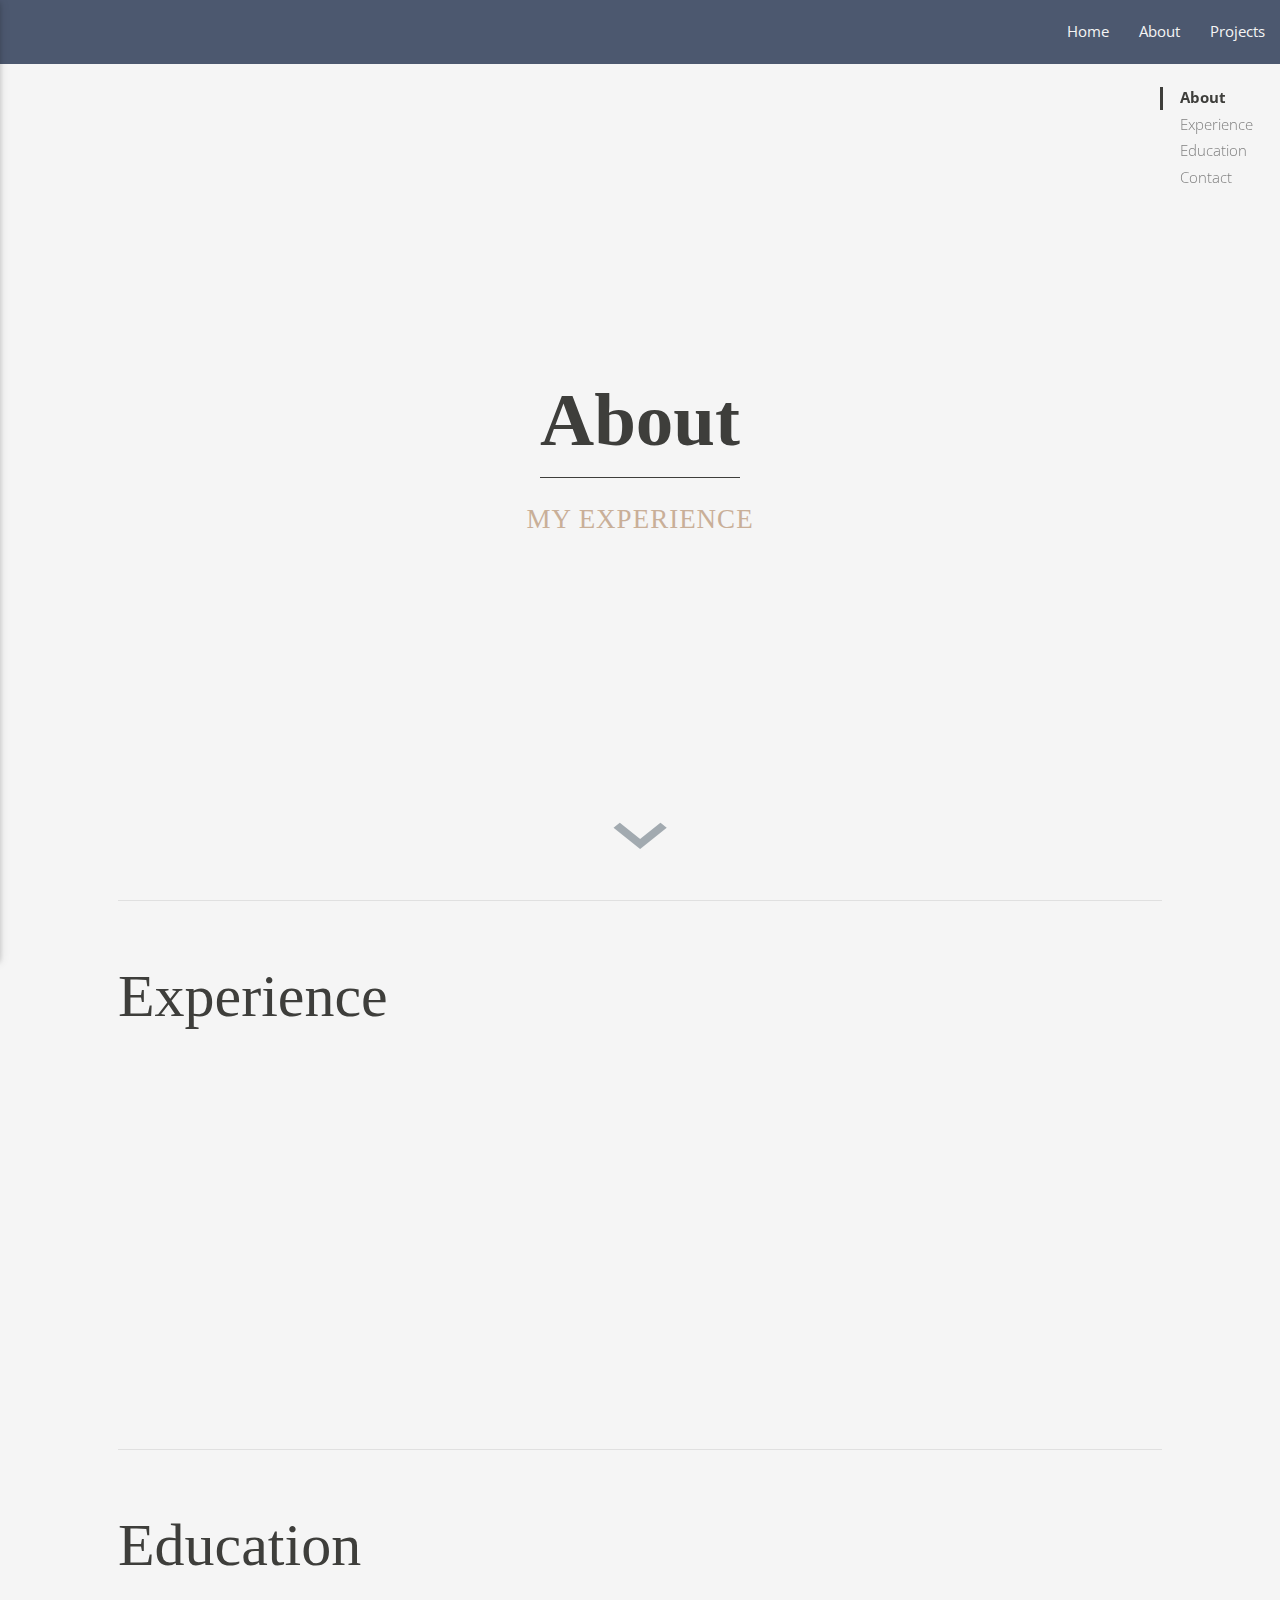
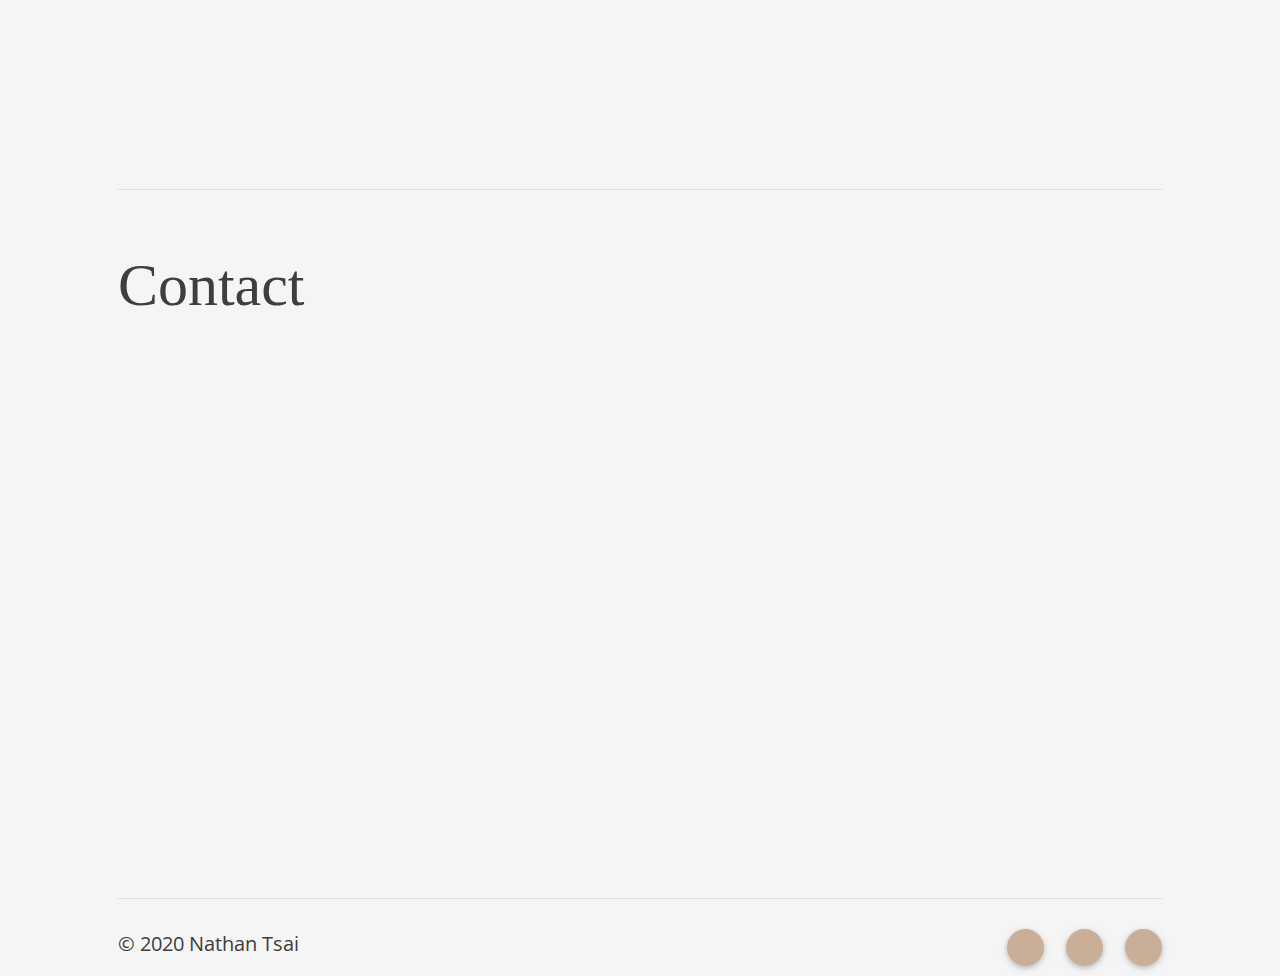
==== commit 04a68cb6: "removed dropdown and enhanced table of contents" ====
--- a/about.html
+++ b/about.html
@@ -89,22 +89,12 @@
             <nav role="navigation">
                 <div class="nav-wrapper">
                     <a href="#" data-activates="mobile-demo" class="button-collapse"><i class="material-icons">menu</i></a>
-                    
-                    <!-- Dropdown Structure -->
-                    <div class="ddown">
-                        <ul id="projectsDropdown" class="dropdown-content">
-                          <li><a href="projects.html#apps"><span class="MyNav">Apps</span><i class="small material-icons right">stay_current_portrait</i></a></li>
-                          <li><a href="projects.html#models"><span class="MyNav">Models</span><i class="small material-icons right">equalizer</i></a></li>
-                          <li><a href="projects.html#web"><span class="MyNav">Web</span><i class="small material-icons right">public</i></a></li>
-                          <li><a href="projects.html#games"><span class="MyNav">Games</span><i class="small material-icons right">videogame_asset</i></a></li>
-                        </ul>
-                    </div>
 
                     <!-- Navigation Buttons -->
                     <ul class="right hide-on-med-and-down">
                         <li><a class="MyNav" href="index.html">Home</a></li>
                         <li><a class="MyNav" href="about.html">About</a></li>
-                        <li><a class="MyNav dropdown-button" href="projects.html" data-activates="projectsDropdown">Projects<i class="material-icons right">arrow_drop_down</i></a></li>
+                        <li><a class="MyNav" href="projects.html">Projects</a></li>
                     </ul>
 
                     <!-- Mobile Navigation Buttons -->
@@ -119,7 +109,7 @@
 
         <div class="full-screen center-align">
             <h2 class="about-me">About</h2>
-            <p class="jff">THE JOURNEY</p>
+            <p class="jff">MY EXPERIENCE</p>
         </div>
         <a class="page-scroll hide-on-med-and-down" href="#experience"><i id="arrow-down" class="material-icons">keyboard_arrow_down</i></a>
 
@@ -156,7 +146,7 @@
                                 </div>
                                 <div class="collapsible-body">
                                     <blockquote class="MyBody">
-                                        &nbsp Payments.
+                                        &nbsp Payments, Risk, and Insurance.
                                     </blockquote>
                                 </div>
                             </li>
@@ -255,11 +245,10 @@
                                     <i class="material-icons">directions_car</i>
                                     Senior Software Engineer
                                     <span class="CompanyBadge new badge" data-badge-caption="">Turo</span>
-                                    <span class="LocationBadge new badge" data-badge-caption="">San Francisco, CA</span>
-                                </div>
-                                <div class="collapsible-body">
-                                    <blockquote class="MyBody">
-                                        Payments.
+                                </div>
+                                <div class="collapsible-body">
+                                    <blockquote class="MyBody">
+                                        Payments, Risk, and Insurance.
                                     </blockquote>
                                 </div>
                             </li>
@@ -271,7 +260,6 @@
                                     <i class="material-icons">directions_car</i>
                                     Software Engineer
                                     <span class="CompanyBadge new badge" data-badge-caption="">Turo</span>
-                                    <span class="LocationBadge new badge" data-badge-caption="">San Francisco, CA</span>
                                 </div>
                                 <div class="collapsible-body">
                                     <blockquote class="MyBody">
@@ -287,7 +275,6 @@
                                     <i class="material-icons">equalizer</i>
                                     Software Engineer Intern
                                     <span class="CompanyBadge new badge" data-badge-caption="">Qualtrics</span>
-                                    <span class="LocationBadge new badge" data-badge-caption="">Seattle, WA</span>
                                 </div>
                                 <div class="collapsible-body">
                                     <blockquote class="MyBody">
@@ -303,7 +290,6 @@
                                     <i class="material-icons">security</i>
                                     Software Engineer Intern
                                     <span class="CompanyBadge new badge" data-badge-caption="">Novacoast</span>
-                                    <span class="LocationBadge new badge" data-badge-caption="">Santa Barbara, CA</span>
                                 </div>
                                 <div class="collapsible-body">
                                     <blockquote class="MyBody">
@@ -319,7 +305,6 @@
                                     <i class="material-icons">filter_drama</i>
                                     Web Developer
                                     <span class="CompanyBadge new badge" data-badge-caption="">Daily Bruin</span>
-                                    <span class="LocationBadge new badge" data-badge-caption="">Los Angeles, CA</span>
                                 </div>
                                 <div class="collapsible-body">
                                     <blockquote class="MyBody">
@@ -335,7 +320,6 @@
                                     <i class="material-icons">stay_primary_portrait</i>
                                     Mobile Developer
                                     <span class="CompanyBadge new badge" data-badge-caption="">BuildUCLA</span>
-                                    <span class="LocationBadge new badge" data-badge-caption="">Los Angeles, CA</span>
                                 </div>
                                 <div class="collapsible-body">
                                     <blockquote class="MyBody">
@@ -402,7 +386,7 @@
                                     <blockquote class="MyBody">           
                                         &nbsp<b>GPA: 3.64</b> <br>                                
                                         &nbspJoined <a href="https://thetataubruins.org" target="blank">Theta Tau</a>, UCLA's professional co-ed engineering fraternity, which strives for excellence in professionalism, service, and brotherhood <br>
-                                        &nbspAttended <a href="https://lahacks.com" target="blank">LA Hacks</a>, an annual 36 hour hackathon, creating a <a href="https://nwtsai.github.io/MarkItPlace/" target="blank">web application</a> from scratch with a team of 3 other UCLA students<br>
+                                        &nbspAttended <a href="https://lahacks.com" target="blank">LA Hacks</a>, an annual 36 hour hackathon, creating a <a href="https://nwtsai.github.io/mark-it-place/" target="blank">web application</a> from scratch with a team of 3 other UCLA students<br>
                                         &nbspHosted <a href="https://www.ideahacks.la/" target="blank">IDEAHacks</a> (hardware hackathon), community service events to support charities, and professional development workshops
                                     </blockquote>
                                 </div>
@@ -441,13 +425,12 @@
                                     <i class="material-icons">school</i>
                                     Computer Science
                                     <span class="CompanyBadge new badge" data-badge-caption="">UCLA</span>
-                                    <span class="LocationBadge new badge" data-badge-caption="">Los Angeles, CA</span>
                                 </div>
                                 <div class="collapsible-body">
                                     <blockquote class="MyBody">      
                                         <b>GPA: 3.64</b> <br>                                          
                                         Joined <a href="https://thetataubruins.org" target="blank">Theta Tau</a>, UCLA's professional co-ed engineering fraternity, which strives for excellence in professionalism, service, and brotherhood <br>
-                                        Attended <a href="https://lahacks.com" target="blank">LA Hacks</a>, an annual 36 hour hackathon, creating a <a href="https://nwtsai.github.io/MarkItPlace/" target="blank">web application</a> from scratch with a team of 3 other UCLA students<br>
+                                        Attended <a href="https://lahacks.com" target="blank">LA Hacks</a>, an annual 36 hour hackathon, creating a <a href="https://nwtsai.github.io/mark-it-place/" target="blank">web application</a> from scratch with a team of 3 other UCLA students<br>
                                         Hosted <a href="https://www.ideahacks.la/" target="blank">IDEAHacks</a> (hardware hackathon), community service events to support charities, and professional development workshops
                                     </blockquote>
                                 </div>
@@ -460,7 +443,6 @@
                                     <i class="material-icons">import_contacts</i>
                                     Engineering Academy
                                     <span class="CompanyBadge new badge" data-badge-caption="">DPHS</span>
-                                    <span class="LocationBadge new badge" data-badge-caption="">Santa Barbara, CA</span>
                                 </div>
                                 <div class="collapsible-body">
                                     <blockquote class="MyBody">
@@ -747,7 +729,7 @@
         <div class="row hide-on-med-and-down">
             <div class="col m1"></div>
             <div class="col m5 footer left-align">
-                © 2019 Nathan Tsai
+                © 2020 Nathan Tsai
             </div>
             <div class="col m5 footer right-align">                
                 <a class="btn waves-effect waves-light btn-floating z-depth-1" href="https://www.facebook.com/nathanwtsai" target="_blank"><i class="fa fa-facebook"></i></a>
@@ -759,7 +741,7 @@
         <div class="row hide-on-small-only hide-on-large-only" style="margin-bottom: 20px;">
             <div class="col m1"></div>
             <div class="col m5 footer left-align">
-                © 2019 Nathan Tsai
+                © 2020 Nathan Tsai
             </div>
             <div class="col m5 footer right-align">                
                 <a class="btn waves-effect waves-light btn-floating z-depth-1" href="https://www.facebook.com/nathanwtsai" target="_blank"><i class="fa fa-facebook"></i></a>
@@ -775,7 +757,7 @@
                 <a class="btn waves-effect waves-light btn-floating z-depth-1" href="https://www.soundcloud.com/nwtsai" target="_blank"><i class="fa fa-soundcloud"></i></a>
             </div>
             <div class="col s12 footer center-align">
-                © 2019 Nathan Tsai
+                © 2020 Nathan Tsai
             </div>
         </div>
     </body>
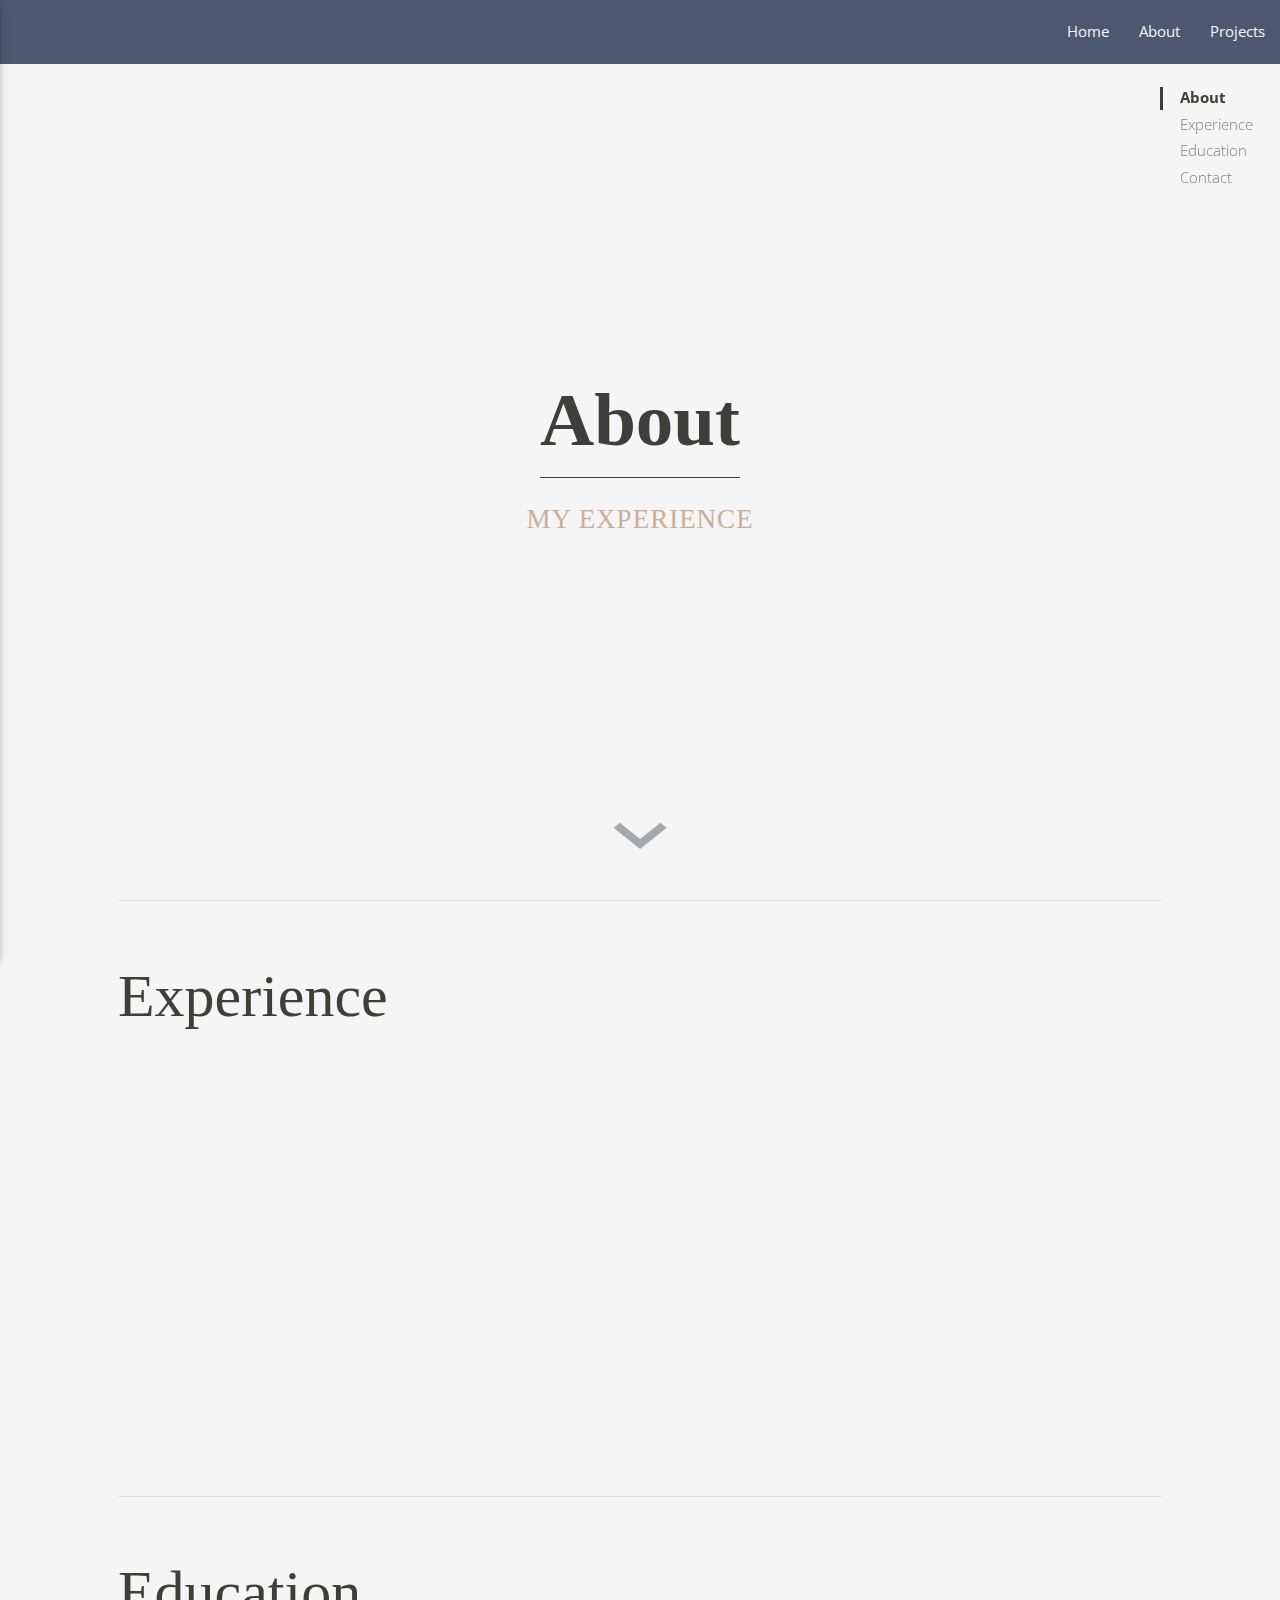
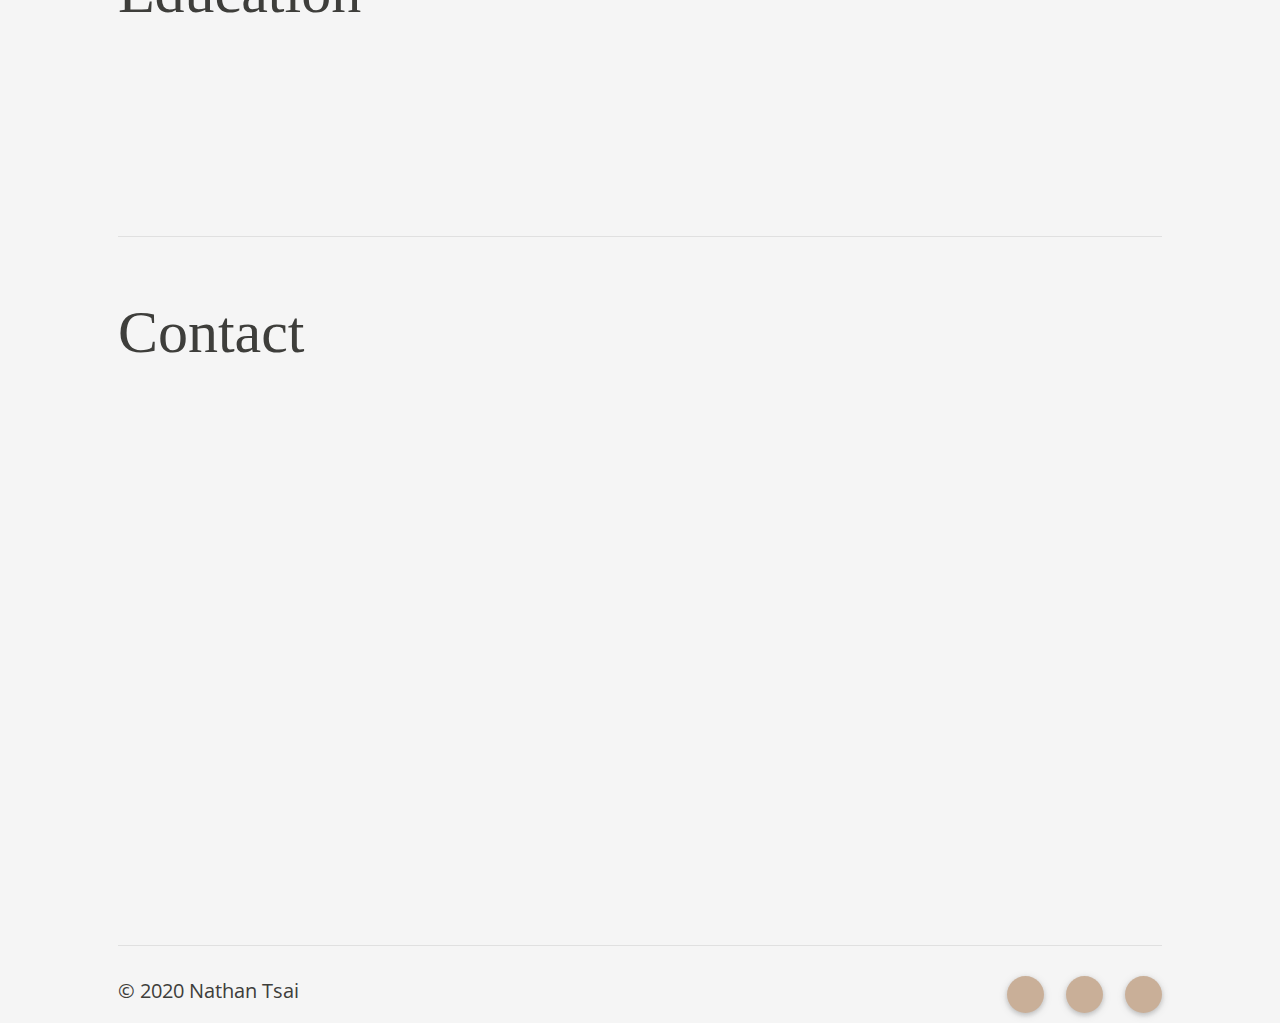
==== commit 66bd5db1: "accordion fix" ====
--- a/about.html
+++ b/about.html
@@ -139,14 +139,30 @@
                             <li>
                                 <div class="MyBody collapsible-header">
                                     <i class="material-icons">directions_car</i>
+                                    Staff Software Engineer
+                                    <span class="CompanyBadge new badge" data-badge-caption="">Turo</span>
+                                    <span class="LocationBadge new badge" data-badge-caption="">San Francisco, CA</span>
+                                    <span class="badge">Jul 2021 – Present</span>
+                                </div>
+                                <div class="collapsible-body">
+                                    <blockquote class="MyBody">
+                                        &nbsp API Core Services
+                                    </blockquote>
+                                </div>
+                            </li>
+                    </li>
+                    <li>
+                            <li>
+                                <div class="MyBody collapsible-header">
+                                    <i class="material-icons">directions_car</i>
                                     Senior Software Engineer
                                     <span class="CompanyBadge new badge" data-badge-caption="">Turo</span>
                                     <span class="LocationBadge new badge" data-badge-caption="">San Francisco, CA</span>
-                                    <span class="badge">Jun 2020 – Present</span>
-                                </div>
-                                <div class="collapsible-body">
-                                    <blockquote class="MyBody">
-                                        &nbsp Payments, Risk, and Insurance.
+                                    <span class="badge">Jun 2020 – Jul 2021</span>
+                                </div>
+                                <div class="collapsible-body">
+                                    <blockquote class="MyBody">
+                                        &nbsp Payments & Risk
                                     </blockquote>
                                 </div>
                             </li>
@@ -162,7 +178,7 @@
                                 </div>
                                 <div class="collapsible-body">
                                     <blockquote class="MyBody">
-                                        &nbsp Implemented payment initiatives to increase net revenue, improve collection rates, and reduce bad debt.
+                                        &nbsp Marketplace
                                     </blockquote>
                                 </div>
                             </li>
@@ -226,7 +242,7 @@
                                 </div>
                                 <div class="collapsible-body">
                                     <blockquote class="MyBody">
-                                        &nbsp Architected the official UCLA library mobile app.
+                                        &nbsp Architected the official UCLA library iOS app.
                                     </blockquote>
                                 </div>
                             </li>
@@ -243,12 +259,28 @@
                                 <div class="MyBody collapsible-header">
                                     <span class=""></span>
                                     <i class="material-icons">directions_car</i>
+                                    Staff Software Engineer
+                                    <span class="CompanyBadge new badge" data-badge-caption="">Turo</span>
+                                </div>
+                                <div class="collapsible-body">
+                                    <blockquote class="MyBody">
+                                        API Core Services
+                                    </blockquote>
+                                </div>
+                            </li>
+                    </li>
+                    <li>
+                        <ul class="collapsible collection" data-collapsible="accordion">
+                            <li>
+                                <div class="MyBody collapsible-header">
+                                    <span class=""></span>
+                                    <i class="material-icons">directions_car</i>
                                     Senior Software Engineer
                                     <span class="CompanyBadge new badge" data-badge-caption="">Turo</span>
                                 </div>
                                 <div class="collapsible-body">
                                     <blockquote class="MyBody">
-                                        Payments, Risk, and Insurance.
+                                        Payments & Risk
                                     </blockquote>
                                 </div>
                             </li>
@@ -263,7 +295,7 @@
                                 </div>
                                 <div class="collapsible-body">
                                     <blockquote class="MyBody">
-                                        Implemented payment initiatives to increase net revenue, improve collection rates, and reduce bad debt.
+                                        Marketplace
                                     </blockquote>
                                 </div>
                             </li>
@@ -323,7 +355,7 @@
                                 </div>
                                 <div class="collapsible-body">
                                     <blockquote class="MyBody">
-                                        Architected the official UCLA library mobile app.
+                                        Architected the official UCLA library iOS app.
                                     </blockquote>
                                 </div>
                             </li>
